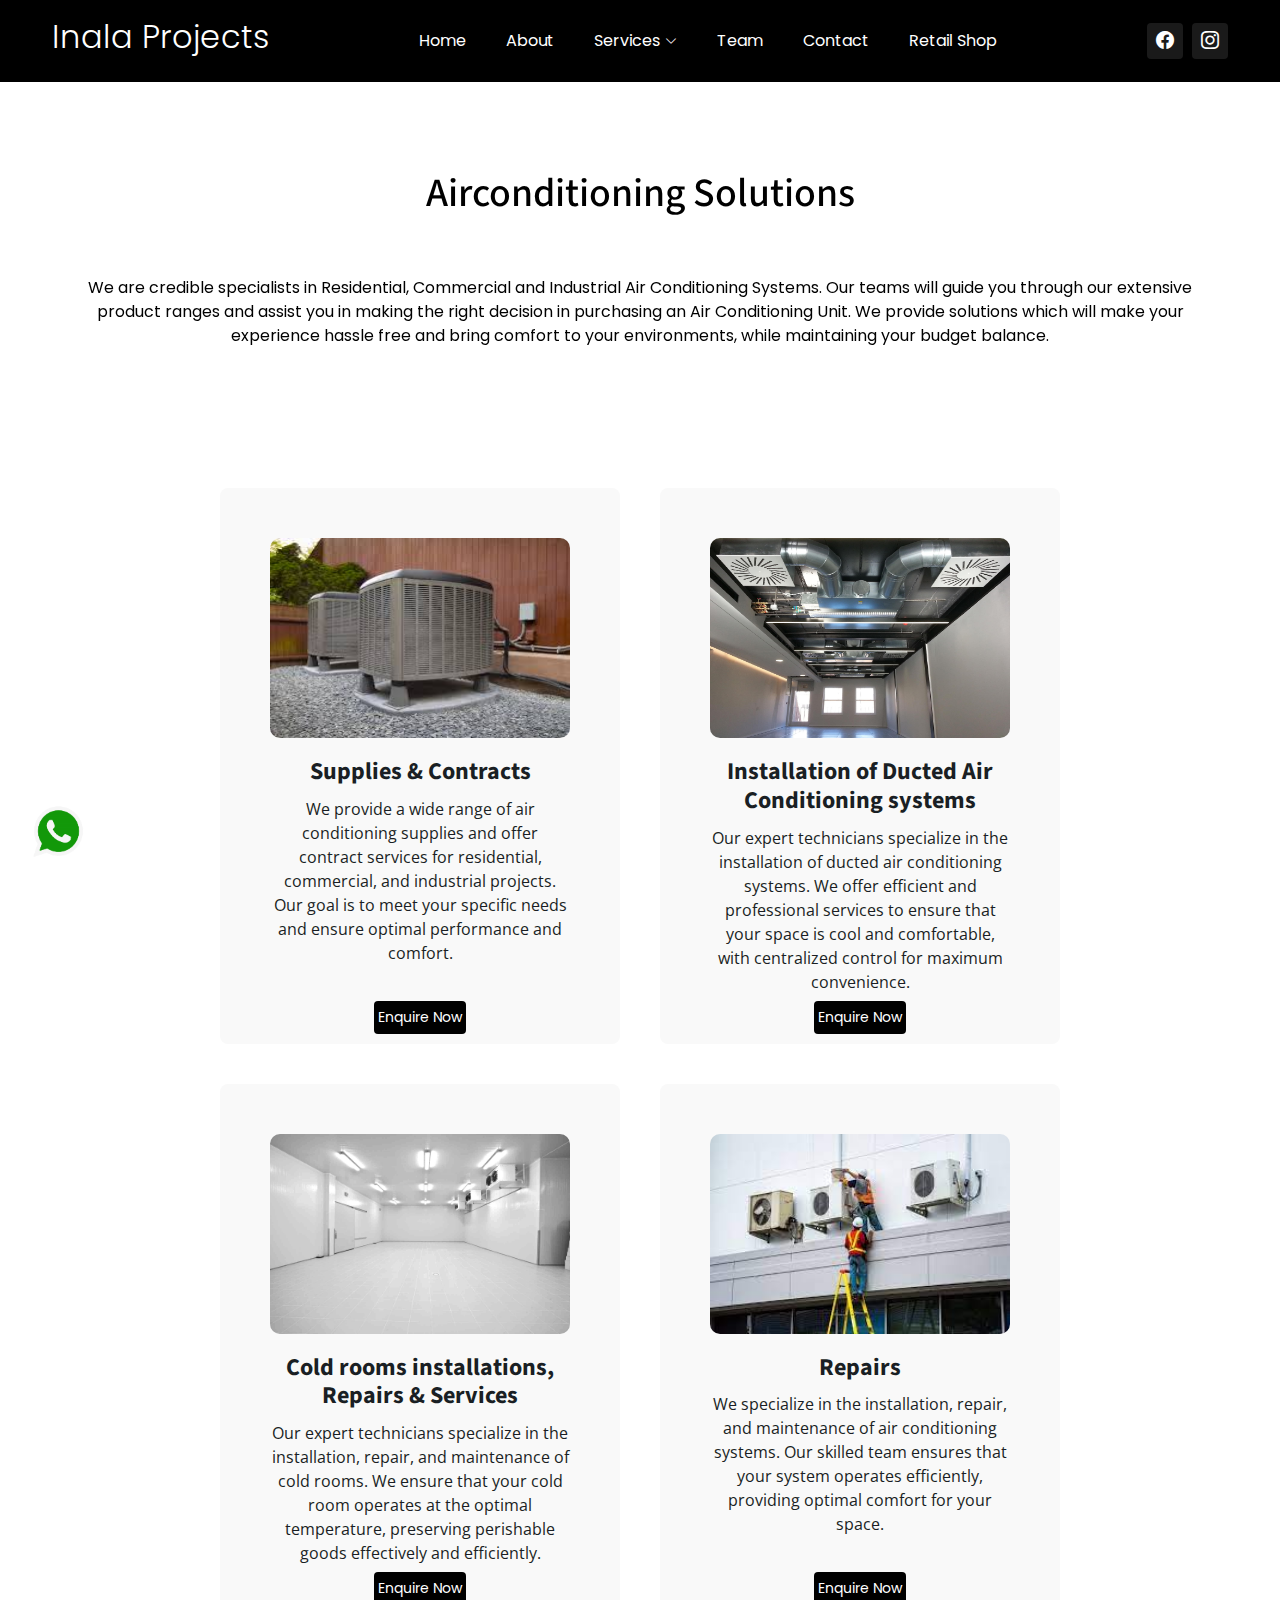
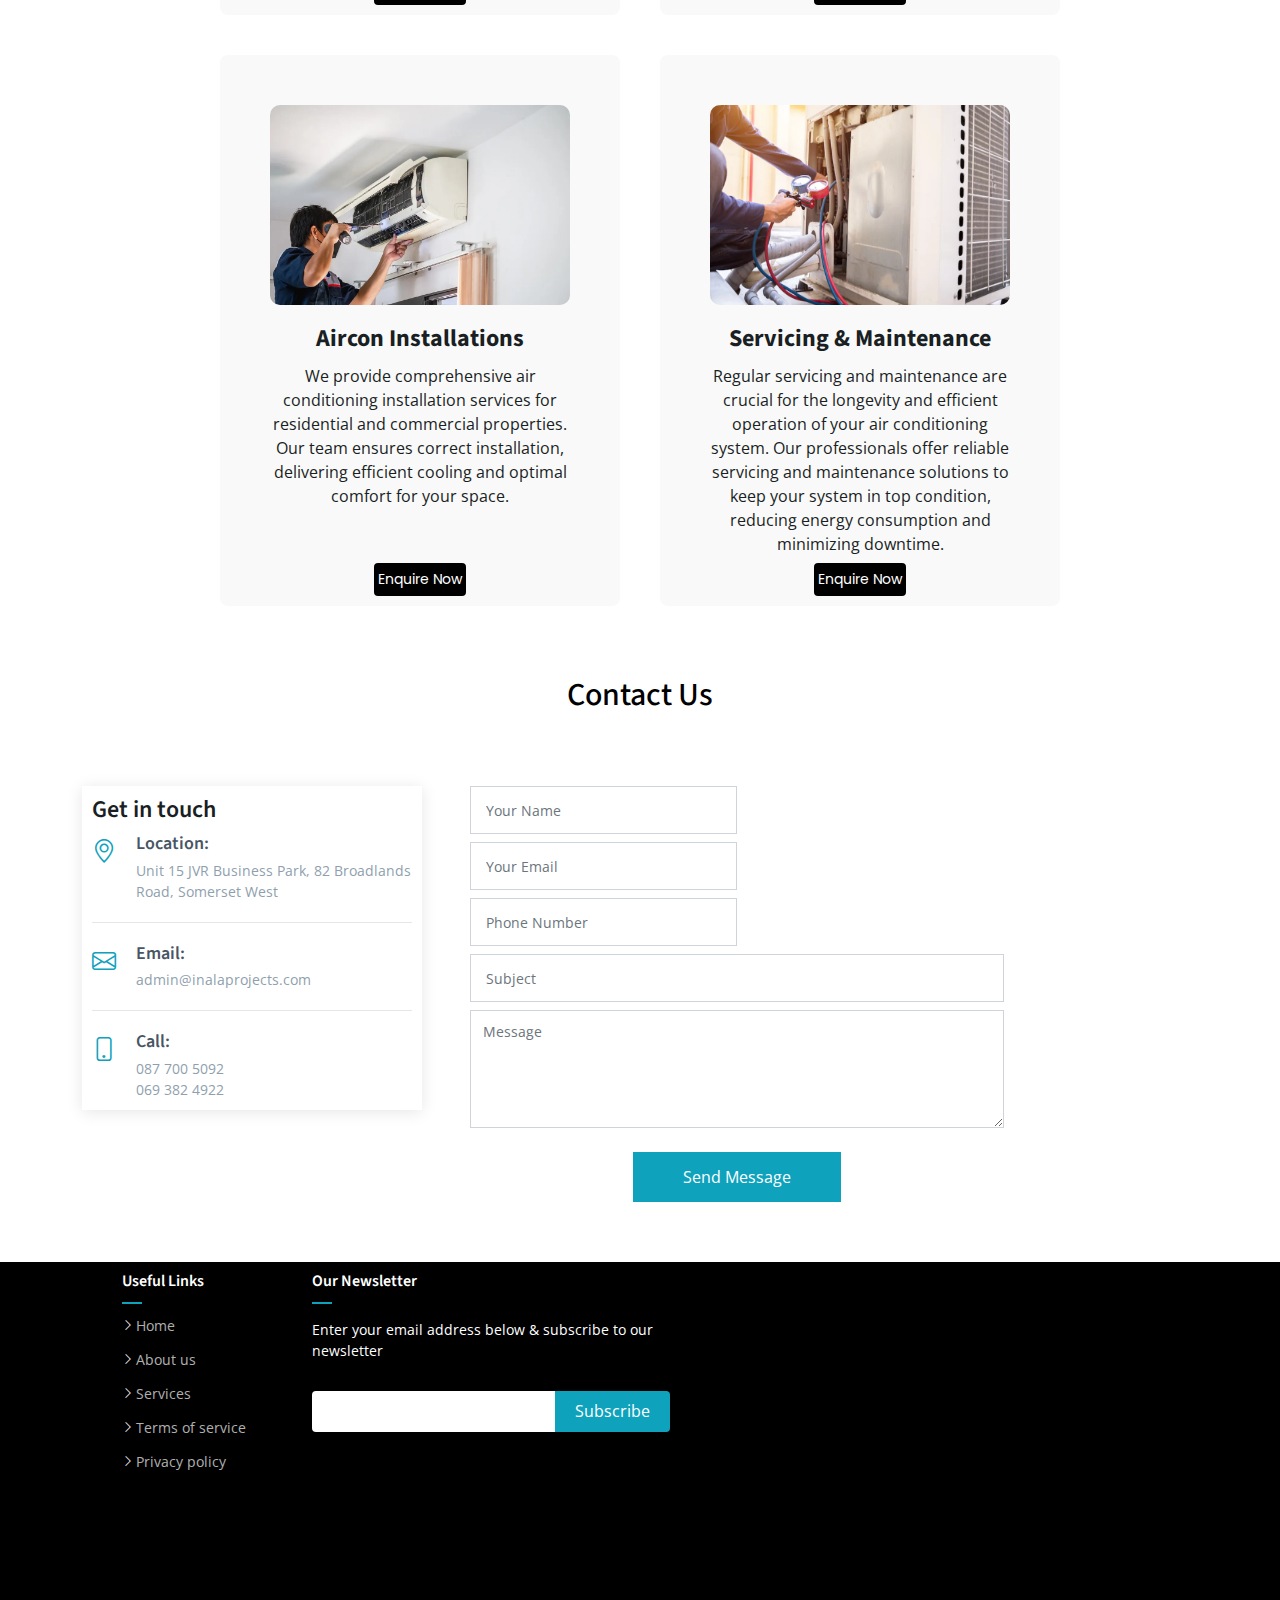
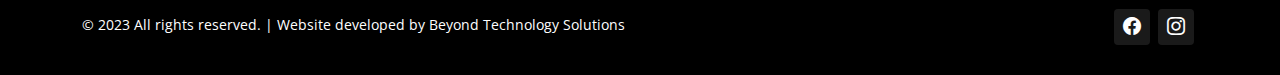
==== aircon.html @ 89ecbe9a "initial commit" ====
<!DOCTYPE html>
<html lang="en">

<head>
  <!-- Google tag (gtag.js) -->
<script async src="https://www.googletagmanager.com/gtag/js?id=G-N2QHZ98KJ5"></script>
<script>
  window.dataLayer = window.dataLayer || [];
  function gtag(){dataLayer.push(arguments);}
  gtag('js', new Date());

  gtag('config', 'G-N2QHZ98KJ5');
</script>
  <meta charset="utf-8">
  <meta content="width=device-width, initial-scale=1.0" name="viewport">

  <title>Inala</title>
  <meta content="" name="description">
  <meta content="" name="keywords">
  <!-- Google tag (gtag.js) -->
<script async src="https://www.googletagmanager.com/gtag/js?id=AW-612122214"></script>
<script>
  window.dataLayer = window.dataLayer || [];
  function gtag(){dataLayer.push(arguments);}
  gtag('js', new Date());

  gtag('config', 'AW-612122214');
</script>

  <!-- Favicons -->
 <!-- <link href="assets/img/favicon.png" rel="icon">
  <link href="assets/img/apple-touch-icon.png" rel="apple-touch-icon">-->

  <!-- Google Fonts -->
  <link rel="preconnect" href="https://fonts.googleapis.com">
  <link rel="preconnect" href="https://fonts.gstatic.com" crossorigin>
  <link href="https://fonts.googleapis.com/css2?family=Open+Sans:ital,wght@0,300;0,400;0,500;0,600;0,700;1,300;1,400;1,500;1,600;1,700&family=Poppins:ital,wght@0,300;0,400;0,500;0,600;0,700;1,300;1,400;1,500;1,600;1,700&family=Source+Sans+Pro:ital,wght@0,300;0,400;0,600;0,700;1,300;1,400;1,600;1,700&display=swap" rel="stylesheet">

  <!-- Vendor CSS Files -->
  <link href="assets/vendor/bootstrap/css/bootstrap.min.css" rel="stylesheet">
  <link href="assets/vendor/bootstrap-icons/bootstrap-icons.css" rel="stylesheet">
  <link href="assets/vendor/aos/aos.css" rel="stylesheet">
  <link href="assets/vendor/glightbox/css/glightbox.min.css" rel="stylesheet">
  <link href="assets/vendor/swiper/swiper-bundle.min.css" rel="stylesheet">

  <!-- Variables CSS Files. Uncomment your preferred color scheme -->
  <link href="assets/css/variables.css" rel="stylesheet">
  <!-- <link href="assets/css/variables-blue.css" rel="stylesheet"> -->
  <!-- <link href="assets/css/variables-green.css" rel="stylesheet"> -->
  <!-- <link href="assets/css/variables-orange.css" rel="stylesheet"> -->
  <!-- <link href="assets/css/variables-purple.css" rel="stylesheet"> -->
  <!-- <link href="assets/css/variables-red.css" rel="stylesheet"> -->
  <!-- <link href="assets/css/variables-pink.css" rel="stylesheet"> -->

  <!-- Template Main CSS File -->
  <link href="assets/css/main.css" rel="stylesheet">

  <!-- =======================================================
  * Template Name: HeroBiz - v2.1.0
  * Template URL: https://bootstrapmade.com/herobiz-bootstrap-business-template/
  * Author: BootstrapMade.com
  * License: https://bootstrapmade.com/license/
  ======================================================== -->
</head>

<body>

  <!-- ======= Header ======= -->
  <header id="header" class="header fixed-top" data-scrollto-offset="0">
    <div class="container-fluid d-flex align-items-center justify-content-between">

      <a href="index.html" class="logo d-flex align-items-center scrollto me-auto me-lg-0">
        <!-- Uncomment the line below if you also wish to use an image logo -->
        <!-- <img src="assets/img/logo.png" alt=""> -->
        <h1>Inala Projects</h1>
      </a>

      <nav id="navbar" class="navbar">
        <ul>

          <li class=><a href="index.html"><span>Home</span> </i></a>
           <!-- <ul>
              <li><a href="index.html">Home 1 - index.html</a></li>
              <li><a href="index-2.html">Home 2 - index-2.html</a></li>
              <li><a href="index-3.html" class="active">Home 3 - index-3.html</a></li>
              <li><a href="index-4.html">Home 4 - index-4.html</a></li>
            </ul>-->
          </li>

          <li><a class="nav-link scrollto" href="index.html#about">About</a></li>
          <li class="dropdown"><a href="#"><span>Services</span> <i class="bi bi-chevron-down dropdown-indicator"></i></a>
            <ul>
              
              <li><a href="automated-solution.html">Automated Solutions</a></li>
              <li><a href="aircondition.html">Air-condition Solutions</a></li>
              <li><a href="buliding-renovations.html" >Building & Renovations Solutions</a></li>
              <li><a href="electrical.html">Electrical Solutions</a></li>
              <li><a href="interiorsolutions.html">Interior Solutions </a></li>
              <li><a href="plumbing.html">Plumbing Solutions</a></li>
              <li><a href="property-mantainance.html">Property Maintenance Solutions </a></li>
              <li><a href="PropertyProjectManagementSolutions.html"> Property & Project Management Solutions </a></li>
              <li><a href="solar.html">Solar & Inverter Solutions </a></li>
              <li><a href="roof-trusses-solutions.html">Roof Trusses Solutions </a></li>
             <!-- 
             <!-- <li><a href="plumbing.html">Plumbing Solutions</a></li>
              <li><a href="aircondition.html">Air-condition Solutions</a></li>
              <li><a href="automated-solution.html">Automated Solutions</a></li>
              <li><a href="electrical.html">Electrical Solutions</a></li>
              <li><a href="solar.html">Solar and Inverter Solutions </a></li>-->
            </ul>
          </li>

          <li><a class="nav-link scrollto" href="index.html#team">Team</a></li>
          <li><a class="nav-link scrollto" href="index.html#contact">Contact</a></li>
          <li><a class="nav-link scrollto" href="https://www.inalaprojects.com/shop/" target="_blank">Retail Shop</a></li>

        <i class="bi bi-list mobile-nav-toggle d-none"></i>
      </nav><!-- .navbar -->

      <div class="social-links order-first order-lg-last mb-3 mb-lg-0">
      <!-- <a href="#" class="twitter"><i class="bi bi-twitter"></i></a>--> 
      <a href="https://www.facebook.com/Inala.Projects.SA" target="_blank" class="facebook"><i class="bi bi-facebook"></i></a>
      <a href="https://www.instagram.com/inala_projects/" target="_blank" class="instagram"><i class="bi bi-instagram"></i></a>
      <!--  <a href="#" class="linkedin"><i class="bi bi-linkedin"></i></a>-->
      </div>

  </header><!-- End Header -->
  <section id="hero-fullscreen" class="hero-fullscreenn d-flex align-items-center ">
    <div class="container d-flex flex-column align-items-center position-relative" data-aos="zoom-out">
      

      <div>
        <h1 >Airconditioning Solutions</h1>
       </div>
      <p >We are credible specialists in Residential, Commercial and Industrial Air Conditioning Systems. Our teams will guide you through our extensive product ranges and assist you in making the right decision in purchasing an Air Conditioning Unit. We provide solutions which will make your experience hassle free and bring comfort to your environments, while maintaining your budget balance.</p>
    </div>
  </section>

  

 

    <!-- ======= Services Section ======= -->


  
    <section id="services" style="margin-top: -60px;">
    
      <div class="services-container">
        <div class="box">
          <div class="service" id="project">
            <img src="assets/img/aircon/aircone installation.jpg" alt="Service 1">
            <h3>Supplies & Contracts</h3>
            <p>We provide a wide range of air conditioning supplies and offer contract services for residential, commercial, and industrial projects. Our goal is to meet your specific needs and ensure optimal performance and comfort.</p>
          </div>
          <a class="btn-enquire scrollto" href="#contact" onclick="populateSubject('Supplies & Contracts')">Enquire Now</a>    
        </div>
        <div class="box">
          <div class="service" id="furniture">
            <img src="assets/img/aircon/ducted air condition.jpg" alt="Service 3">
            <h3>Installation of Ducted Air Conditioning systems </h3>
            <p>Our expert technicians specialize in the installation of ducted air conditioning systems. We offer efficient and professional services to ensure that your space is cool and comfortable, with centralized control for maximum convenience.</p>
          </div>
          <a class="btn-enquire scrollto" href="#contact" onclick="populateSubject('Installation of Ducted Air Conditioning systems')">Enquire Now</a>    
        </div>
        <div class="box">
          <div class="service" id="carpentry">
            <img src="assets/img/aircon/coldroom installation.jpg" alt="Service 2">
            <h3>Cold rooms installations, Repairs & Services</h3>
            <p>Our expert technicians specialize in the installation, repair, and maintenance of cold rooms. We ensure that your cold room operates at the optimal temperature, preserving perishable goods effectively and efficiently.</p>
          </div>
          <a class="btn-enquire scrollto" href="#contact" onclick="populateSubject('Cold rooms installations, Repairs & Services')">Enquire Now</a>    
        </div>
        <div class="box">
          <div class="service" id="residential">
            <img src="assets/img/aircon/aircon repairs.jpg" alt="Service 6">
            <h3>Repairs</h3>
            <p>We specialize in the installation, repair, and maintenance of air conditioning systems. Our skilled team ensures that your system operates efficiently, providing optimal comfort for your space.</p>
          </div>
          <a class="btn-enquire scrollto" href="#contact" onclick="populateSubject('Repairs')">Enquire Now</a>    
        </div>
        <div class="box">
          <div class="service" id="student">
            <img src="assets/img/aircon/aircon installations.jpg" alt="Service 6">
            <h3>Aircon Installations</h3>
            <p>We provide comprehensive air conditioning installation services for residential and commercial properties. Our team ensures correct installation, delivering efficient cooling and optimal comfort for your space.</p>
          </div>
          <a class="btn-enquire scrollto" href="#contact" onclick="populateSubject('Aircon Installations')">Enquire Now</a>    
        </div>
        <div class="box">
          <div class="service" id="custom">
            <img src="assets/img/aircon/aircon mentainance.webp" alt="Service 5">
            <h3>Servicing & Maintenance</h3>
            <p>Regular servicing and maintenance are crucial for the longevity and efficient operation of your air conditioning system. Our professionals offer reliable servicing and maintenance solutions to keep your system in top
               condition, reducing energy consumption and minimizing downtime.</p>
              
                </div>
                <a class="btn-enquire scrollto" href="#contact" onclick="populateSubject('Servicing & Maintenance')">Enquire Now</a>    
              </div>
       
      
      
        
      </div>
     
    </section>
    
    <script>
      function populateSubject(serviceName) {
       // Get the Subject input field
       var subjectInput = document.getElementById("subject");
       // Set the value to the service name
       subjectInput.value = "Enquiry for " + serviceName;
     }
    
    </script>
  
    
    <style>
      #services {
        padding: 50px 0;
        text-align: center;
      }
      .services-container {
        display: flex;
        flex-wrap: wrap;
        justify-content: center;
      }
      .service {
        width: 300px;
        margin: 30px;
        position: relative;
      }
      .service img {
        width: 100%;
        height: 200px  ;
        border-radius: 10px;
        transition: transform 0.5s;
      }
      .service h3 {
        margin-top: 20px;
        font-size: 24px;
        font-weight: bold;
        transition: color 0.5s;
      }
      .service p {
        margin-top: 10px;
        font-size: 16px;
        transition: color 0.5s;
      }
      .service:hover img {
        transform: scale(1.1);
      }
      .service:hover h3 {
        color: var(--color-primary)
      }
      .service:hover p {
        color: #666;
      }
      .box{
    padding: 20px;
    background: #f9f9f9;
    border-radius: 8px;
    position: relative;
    overflow: hidden;
    margin: 20px;
   
    }
  
    @media only screen and (max-width: 768px) {
      .services-container {
        padding: 30px 0;
      }
      .service {
        width: 100%;
        max-width: 400px;
        margin: 20px 0;
      }
      .service img {
        height: auto;
      }
      .service h3 {
        font-size: 20px;
        margin-top: 15px;
      }
      .service p {
        font-size: 14px;
        margin-top: 10px;
      }
    }
    </style>
  
 

 
     <!-- ======= Contact Section ======= -->
     <section id="contact" class="contact"  style="padding-top: 0 !important; margin-top: 0;">
      <h2 style="color: black; text-align: center;">Contact Us</h2>
      <div class="container">
       

        <div class="section-header" >
         
          <p>Contact us for further queries or an obligation-free quote</p>
        </div>

      </div>

      <div class="container">

        <div class="row gy-5 gx-lg-5">

          <div class="col-lg-4">

            <div class="info">
              <h3>Get in touch</h3>
              

              <div class="info-item d-flex">
                <i class="bi bi-geo-alt flex-shrink-0"></i>
                <div>
                  <h4>Location:</h4>
                  <p>Unit 15 JVR Business Park, 82 Broadlands Road, Somerset West</p>
                </div>
              </div><!-- End Info Item -->

              <div class="info-item d-flex">
                <i class="bi bi-envelope flex-shrink-0"></i>
                <div>
                  <h4>Email:</h4>
                  <p>admin@inalaprojects.com</p>
                </div>
              </div><!-- End Info Item -->

              <div class="info-item d-flex">
                <i class="bi bi-phone flex-shrink-0"></i>
                <div>
                  <h4>Call:</h4>
                  <p style="white-space: nowrap;">   087 700 5092 </p>
                  <p style="white-space: nowrap;">   069 382 4922</p>
                </div>
              </div><!-- End Info Item -->

            </div>

          </div> 

          <div class="col-lg-6">
            <form action="forms/contact.php" method="post" role="form" class="php-email-form">
              <div class="form-row">
                <div class="col-md-6 form-group">
                  <input type="text" name="name" class="form-control" id="name" placeholder="Your Name" data-rule="minlen:4" data-msg="Please enter at least 4 chars" />
                  <div class="validate"></div>
                </div>
                <div class="col-md-6 form-group">
                  <input type="email" class="form-control" name="email" id="email" placeholder="Your Email" data-rule="email" data-msg="Please enter a valid email" />
                  <div class="validate"></div>
                </div>
                <div class="col-md-6 form-group">
                  <input type="phone" class="form-control" name="phone" id="contact" placeholder="Phone Number"data-rule="minlen:10" data-msg="Please enter a valid phone number" />
                  <div class="validate"></div>
                </div>
              </div>
              <div class="form-group">
                <input type="text" class="form-control" name="subject" id="subject" placeholder="Subject" data-rule="minlen:4" data-msg="Please enter at least 8 chars of subject" />
                <div class="validate"></div>
              </div>
              <div class="form-group">
                <textarea class="form-control" name="message" rows="5" data-rule="required" data-msg="Please write something for us" placeholder="Message"></textarea>
                <div class="validate"></div>
              </div>
              <div class="mb-3">
                <div class="loading">Loading</div>
                <div class="error-message"></div>
                <div class="sent-message">Your message has been sent. Thank you!</div>
              </div>
              <div class="text-center"><button type="submit">Send Message</button></div>
            </form>
          </div>
          

        </div>
        </div>

      </div>
      <script>
        // Check if the success message exists in the URL query parameters
        const urlParams = new URLSearchParams(window.location.search);
        if (urlParams.get('success')) {
          // Display a success message
          alert('Thank you for you enquiry, Our team will be in contact soon!"');
        }
      </script>

    </section><!-- End Contact Section -->

  </main><!-- End #main -->

  <!-- ======= Footer ======= -->
  <footer id="footer" class="footer">

    <div class="footer-content">
      <div class="container">
        <div class="row" style="">

          <div class="col-lg-2 col-md-6 footer-links">
            <h4>Useful Links</h4>
            <ul>
              <li><i class="bi bi-chevron-right"></i> <a href="#">Home</a></li>
              <li><i class="bi bi-chevron-right"></i> <a href="#about">About us</a></li>
              <li><i class="bi bi-chevron-right"></i> <a href="#services">Services</a></li>
              <li><i class="bi bi-chevron-right"></i> <a href="#">Terms of service</a></li>
              <li><i class="bi bi-chevron-right"></i> <a href="#">Privacy policy</a></li>
            </ul>
          </div>

        

          <div class="col-lg-4 col-md-6 footer-newsletter">
            <h4>Our Newsletter</h4>
            <p>Enter your email address below & subscribe to our newsletter</p>
            <form action="" method="post">
              <input type="email" name="email"><input type="submit" value="Subscribe">
            </form>

          </div>
        
         <!-- <div class="col-lg-6 col-md-6" style="text-align: center;" class="footer-logo">
           <h4>Interior Solutions, a division of Inala Projects </h4>

            
          <a href="https://interiorsolutions.online/"><img src="assets/img/IS Logo JPG.jpg" style="width: 150px;
              height: 150p; margin-right: 50px;"></a>

          </div>-->
      
          
        
        </div>

        
      </div>
    
      
    
    </div>
    </div>

    <div class="footer-legal text-center">
      <div class="container d-flex flex-column flex-lg-row justify-content-center justify-content-lg-between align-items-center">

        <div class="d-flex flex-column align-items-center align-items-lg-start">
          <div class="copyright">
            &copy; 2023  All rights reserved. | Website developed by <a href="https://bts.co.za//">Beyond Technology Solutions</a>
          </div>
          <div class="credits">
           
          
          </div>
        </div>

        <div class="social-links order-first order-lg-last mb-3 mb-lg-0">
       
          <a href="https://www.facebook.com/Inala.Projects.SA" target="_blank" class="facebook"><i class="bi bi-facebook"></i></a>
          <a href="https://www.instagram.com/inala_projects/" target="_blank" class="instagram"><i class="bi bi-instagram"></i></a>
        </div>

      </div>
    </div>

  </footer><!-- End Footer -->

  <!--<a href="#" class="scroll-top d-flex align-items-center justify-content-center"><i class="bi bi-arrow-up-short"></i></a>-->
  <div class="whatsapp-icon">
    <a href="https://wa.me/+27693824922" target="_blank">
      <img src="assets/img/get-logo-whatsapp-png-pictures-1.png" alt="WhatsApp Icon">
    </a>
  </div> 
  <div id="preloader"></div>

  <!-- Vendor JS Files -->
  <script src="assets/vendor/bootstrap/js/bootstrap.bundle.min.js"></script>
  <script src="assets/vendor/aos/aos.js"></script>
  <script src="assets/vendor/glightbox/js/glightbox.min.js"></script>
  <script src="assets/vendor/isotope-layout/isotope.pkgd.min.js"></script>
  <script src="assets/vendor/swiper/swiper-bundle.min.js"></script>
  <script src="assets/vendor/php-email-form/validate.js"></script>

  <!-- Template Main JS File -->
  <script src="assets/js/main.js"></script>

</body>

</html>
---- assets/css/variables.css ----
/**
* Template Name: HeroBiz
* File: variables.css
* Description: Easily customize colors, typography, and other repetitive properties used in the template main stylesheet file main.css
* 
* Template URL: https://bootstrapmade.com/herobiz-bootstrap-business-template/
* Author: BootstrapMade.com
* License: https://bootstrapmade.com/license/
* 
* Contents:
* 1. HeroBiz template variables 
* 2. Override default Bootstrap variables
* 3. Set color and background class names
*
* Learn more about CSS variables at https://developer.mozilla.org/en-US/docs/Web/CSS/Using_CSS_custom_properties
*/

/*--------------------------------------------------------------
# 1. HeroBiz template variables 
--------------------------------------------------------------*/
:root {

  /* Fonts */
  --font-default: 'Open Sans', system-ui, -apple-system, "Segoe UI", Roboto, "Helvetica Neue", Arial, "Noto Sans", "Liberation Sans", sans-serif, "Apple Color Emoji", "Segoe UI Emoji", "Segoe UI Symbol", "Noto Color Emoji";
  --font-primary: 'Source Sans Pro', sans-serif;
  --font-secondary: 'Poppins', sans-serif;

  /* Colors */
  /* The *-rgb color names are simply the RGB converted value of the corresponding color for use in the rgba() function */

  /* Default text color */
  --color-default: #1a1f24;
  --color-default-rgb: 26, 31, 36;

  /* Defult links color */
  --color-links: #0ea2bd;
  --color-links-hover: #1ec3e0;

  /* Primay colors */
  --color-primary: #0ea2bd;
  --color-primary-light: #1ec3e0;
  --color-primary-dark: #0189a1;

  --color-primary-rgb: 14, 162, 189;
  --color-primary-light-rgb: 30, 195, 224;
  --color-primary-dark-rgb: 1, 137, 161;

  /* Secondary colors */
  --color-secondary: #485664;
  --color-secondary-light: #8f9fae;
  --color-secondary-dark: #3a4753;

  --color-secondary-rgb: 72, 86, 100;
  --color-secondary-light-rgb: 143, 159, 174;
  --color-secondary-dark-rgb: 58, 71, 83;

  /* General colors */
  --color-blue: #0d6efd;
  --color-blue-rgb: 13, 110, 253;

  --color-indigo: #6610f2;
  --color-indigo-rgb: 102, 16, 242;

  --color-purple: #6f42c1;
  --color-purple-rgb: 111, 66, 193;

  --color-pink: #f3268c;
  --color-pink-rgb: 243, 38, 140;

  --color-red: #df1529;
  --color-red-rgb: 223, 21, 4;

  --color-orange: #fd7e14;
  --color-orange-rgb: 253, 126, 20;

  --color-yellow: #ffc107;
  --color-yellow-rgb: 255, 193, 7;

  --color-green: #059652;
  --color-green-rgb: 5, 150, 82;

  --color-teal: #20c997;
  --color-teal-rgb: 32, 201, 151;

  --color-cyan: #0dcaf0;
  --color-cyan-rgb: 13, 202, 240;

  --color-white: #ffffff;
  --color-white-rgb: 255, 255, 255;

  --color-gray: #6c757d;
  --color-gray-rgb: 108, 117, 125;

  --color-black: #000000;
  --color-black-rgb: 0, 0, 0;
  
}

/*--------------------------------------------------------------
# 2. Override default Bootstrap variables
--------------------------------------------------------------*/
:root {

  --bs-blue: var(--color-blue);
  --bs-indigo: var(--color-indigo);
  --bs-purple: var(--color-purple);
  --bs-pink: var(--color-pink);
  --bs-red: var(--color-red);
  --bs-orange: var(--color-orange);
  --bs-yellow: var(--color-yellow);
  --bs-green: var(--color-green);
  --bs-teal: var(--color-teal);
  --bs-cyan: var(--color-cyan);
  --bs-white: var(--color-white);
  --bs-gray: var(--color-gray);
  --bs-gray-dark: #343a40;
  --bs-gray-100: #f8f9fa;
  --bs-gray-200: #e9ecef;
  --bs-gray-300: #dee2e6;
  --bs-gray-400: #ced4da;
  --bs-gray-500: #adb5bd;
  --bs-gray-600: #6c757d;
  --bs-gray-700: #495057;
  --bs-gray-800: #343a40;
  --bs-gray-900: #212529;
  --bs-primary: var(--color-blue);
  --bs-secondary: var(--color-blue);
  --bs-success: #198754;
  --bs-info: #0dcaf0;
  --bs-warning: #ffc107;
  --bs-danger: #dc3545;
  --bs-light: #f8f9fa;
  --bs-dark: #212529;
  --bs-primary-rgb: var(--color-primary-rgb);
  --bs-secondary-rgb: var(--color-secondary-rgb);
  --bs-success-rgb: 25, 135, 84;
  --bs-info-rgb: 13, 202, 240;
  --bs-warning-rgb: 255, 193, 7;
  --bs-danger-rgb: 220, 53, 69;
  --bs-light-rgb: 248, 249, 250;
  --bs-dark-rgb: 33, 37, 41;
  --bs-white-rgb: var(--color-white-rgb);
  --bs-black-rgb: var(--color-black-rgb);
  --bs-body-color-rgb: var(--color-default-rgb);
  --bs-body-bg-rgb: 255, 255, 255;
  --bs-font-sans-serif: var(--font-default);
  --bs-font-monospace: SFMono-Regular, Menlo, Monaco, Consolas, "Liberation Mono", "Courier New", monospace;
  --bs-gradient: linear-gradient(180deg, rgba(255, 255, 255, 0.15), rgba(255, 255, 255, 0));
  --bs-body-font-family: var(--font-default);
  --bs-body-font-size: 1rem;
  --bs-body-font-weight: 400;
  --bs-body-line-height: 1.5;
  --bs-body-color: var(--color-default);
  --bs-body-bg: #fff;

}

/*--------------------------------------------------------------
# 3. Set color and background class names
--------------------------------------------------------------*/
/* Fonts */
.font-default { font-family: var(--font-default) !important; }
.font-primary { font-family: var(--font-primary) !important;}
.font-secondary { font-family: var(--font-secondary) !important; }

/* Text Colors */
.color-default { color: var(--color-default) !important; }
.color-links { color: var(--color-links) !important; }
.color-links:hover { color: var(--color-links-hover) !important; }
.color-primary { color: var(--color-primary) !important; }
.color-primary-light { color: var(--color-primary-light) !important; }
.color-primary-dark { color: var(--color-primary-dark) !important; }
.color-secondary { color: var(--color-secondary) !important; }
.color-secondary-light { color: var(--color-secondary-light) !important; }
.color-secondary-dark { color: var(--color-secondary-dark) !important; }
.color-blue { color: var(--color-blue) !important; }
.color-indigo { color: var(--color-indigo) !important; }
.color-purple { color: var(--color-purple) !important; }
.color-pink { color: var(--color-pink) !important; }
.color-red { color: var(--color-red) !important; }
.color-orange { color: var(--color-orange) !important; }
.color-yellow { color: var(--color-yellow) !important; }
.color-green { color: var(--color-green) !important; }
.color-teal { color: var(--color-teal) !important; }
.color-cyan { color: var(--color-cyan) !important; }
.color-white { color: var(--color-white) !important; }
.color-gray { color: var(--color-gray) !important; }
.color-black { color: var(--color-black) !important; }

/* Background Colors */
.bg-default { background-color: var(--color-default) !important; }
.bg-primary { background-color: var(--color-primary) !important; }
.bg-primary-light { background-color: var(--color-primary-light) !important; }
.bg-primary-dark { background-color: var(--color-primary-dark) !important; }
.bg-secondary { background-color: var(--color-secondary) !important; }
.bg-secondary-light { background-color: var(--color-secondary-light) !important; }
.bg-secondary-dark { background-color: var(--color-secondary-dark) !important; }
.bg-blue { background-color: var(--color-blue) !important; }
.bg-indigo { background-color: var(--color-indigo) !important; }
.bg-purple { background-color: var(--color-purple) !important; }
.bg-pink { background-color: var(--color-pink) !important; }
.bg-red { background-color: var(--color-red) !important; }
.bg-orange { background-color: var(--color-orange) !important; }
.bg-yellow { background-color: var(--color-yellow) !important; }
.bg-green { background-color: var(--color-green) !important; }
.bg-teal { background-color: var(--color-teal) !important; }
.bg-cyan { background-color: var(--color-cyan) !important; }
.bg-white { background-color: var(--color-white) !important; }
.bg-gray { background-color: var(--color-gray) !important; }
.bg-black { background-color: var(--color-black) !important; }
---- assets/css/variables-blue.css ----
/**
* Template Name: HeroBiz
* File: variables-blue.css
* Description: Easily customize colors, typography, and other repetitive properties used in the template main stylesheet file main.css
* 
* Template URL: https://bootstrapmade.com/herobiz-bootstrap-business-template/
* Author: BootstrapMade.com
* License: https://bootstrapmade.com/license/
* 
* Contents:
* 1. HeroBiz template variables 
* 2. Override default Bootstrap variables
* 3. Set color and background class names
*
* Learn more about CSS variables at https://developer.mozilla.org/en-US/docs/Web/CSS/Using_CSS_custom_properties
*/

/*--------------------------------------------------------------
# 1. HeroBiz template variables 
--------------------------------------------------------------*/
:root {

  /* Fonts */
  --font-default: 'Open Sans', system-ui, -apple-system, "Segoe UI", Roboto, "Helvetica Neue", Arial, "Noto Sans", "Liberation Sans", sans-serif, "Apple Color Emoji", "Segoe UI Emoji", "Segoe UI Symbol", "Noto Color Emoji";
  --font-primary: 'Source Sans Pro', sans-serif;
  --font-secondary: 'Poppins', sans-serif;

  /* Colors */
  /* The *-rgb color names are simply the RGB converted value of the corresponding color for use in the rgba() function */

  /* Default text color */
  --color-default: #1a1f24;
  --color-default-rgb: 26, 31, 36;

  /* Defult links color */
  --color-links: #3279fc;
  --color-links-hover: #4797ff;

  /* Primay colors */
  --color-primary: #3279fc;
  --color-primary-light: #4797ff;
  --color-primary-dark: #1c61e2;

  --color-primary-rgb: 50, 121, 252;
  --color-primary-light-rgb: 71, 151, 255;
  --color-primary-dark-rgb: 28, 97, 226;

  /* Secondary colors */
  --color-secondary: #5670a0;
  --color-secondary-light: #6e87b6;
  --color-secondary-dark: #3b5380;

  --color-secondary-rgb: 86, 112, 160;
  --color-secondary-light-rgb: 110, 135, 182;
  --color-secondary-dark-rgb: 59, 83, 128;

  /* General colors */
  --color-blue: #0d6efd;
  --color-blue-rgb: 13, 110, 253;

  --color-indigo: #6610f2;
  --color-indigo-rgb: 102, 16, 242;

  --color-purple: #6f42c1;
  --color-purple-rgb: 111, 66, 193;

  --color-pink: #f3268c;
  --color-pink-rgb: 243, 38, 140;

  --color-red: #df1529;
  --color-red-rgb: 223, 21, 4;

  --color-orange: #fd7e14;
  --color-orange-rgb: 253, 126, 20;

  --color-yellow: #ffc107;
  --color-yellow-rgb: 255, 193, 7;

  --color-green: #059652;
  --color-green-rgb: 5, 150, 82;

  --color-teal: #20c997;
  --color-teal-rgb: 32, 201, 151;

  --color-cyan: #0dcaf0;
  --color-cyan-rgb: 13, 202, 240;

  --color-white: #ffffff;
  --color-white-rgb: 255, 255, 255;

  --color-gray: #6c757d;
  --color-gray-rgb: 108, 117, 125;

  --color-black: #000000;
  --color-black-rgb: 0, 0, 0;
  
}

/*--------------------------------------------------------------
# 2. Override default Bootstrap variables
--------------------------------------------------------------*/
:root {

  --bs-blue: var(--color-blue);
  --bs-indigo: var(--color-indigo);
  --bs-purple: var(--color-purple);
  --bs-pink: var(--color-pink);
  --bs-red: var(--color-red);
  --bs-orange: var(--color-orange);
  --bs-yellow: var(--color-yellow);
  --bs-green: var(--color-green);
  --bs-teal: var(--color-teal);
  --bs-cyan: var(--color-cyan);
  --bs-white: var(--color-white);
  --bs-gray: var(--color-gray);
  --bs-gray-dark: #343a40;
  --bs-gray-100: #f8f9fa;
  --bs-gray-200: #e9ecef;
  --bs-gray-300: #dee2e6;
  --bs-gray-400: #ced4da;
  --bs-gray-500: #adb5bd;
  --bs-gray-600: #6c757d;
  --bs-gray-700: #495057;
  --bs-gray-800: #343a40;
  --bs-gray-900: #212529;
  --bs-primary: var(--color-blue);
  --bs-secondary: var(--color-blue);
  --bs-success: #198754;
  --bs-info: #0dcaf0;
  --bs-warning: #ffc107;
  --bs-danger: #dc3545;
  --bs-light: #f8f9fa;
  --bs-dark: #212529;
  --bs-primary-rgb: var(--color-primary-rgb);
  --bs-secondary-rgb: var(--color-secondary-rgb);
  --bs-success-rgb: 25, 135, 84;
  --bs-info-rgb: 13, 202, 240;
  --bs-warning-rgb: 255, 193, 7;
  --bs-danger-rgb: 220, 53, 69;
  --bs-light-rgb: 248, 249, 250;
  --bs-dark-rgb: 33, 37, 41;
  --bs-white-rgb: var(--color-white-rgb);
  --bs-black-rgb: var(--color-black-rgb);
  --bs-body-color-rgb: var(--color-default-rgb);
  --bs-body-bg-rgb: 255, 255, 255;
  --bs-font-sans-serif: var(--font-default);
  --bs-font-monospace: SFMono-Regular, Menlo, Monaco, Consolas, "Liberation Mono", "Courier New", monospace;
  --bs-gradient: linear-gradient(180deg, rgba(255, 255, 255, 0.15), rgba(255, 255, 255, 0));
  --bs-body-font-family: var(--font-default);
  --bs-body-font-size: 1rem;
  --bs-body-font-weight: 400;
  --bs-body-line-height: 1.5;
  --bs-body-color: var(--color-default);
  --bs-body-bg: #fff;

}

/*--------------------------------------------------------------
# 3. Set color and background class names
--------------------------------------------------------------*/
/* Fonts */
.font-default { font-family: var(--font-default) !important; }
.font-primary { font-family: var(--font-primary) !important;}
.font-secondary { font-family: var(--font-secondary) !important; }

/* Text Colors */
.color-default { color: var(--color-default) !important; }
.color-links { color: var(--color-links) !important; }
.color-links:hover { color: var(--color-links-hover) !important; }
.color-primary { color: var(--color-primary) !important; }
.color-primary-light { color: var(--color-primary-light) !important; }
.color-primary-dark { color: var(--color-primary-dark) !important; }
.color-secondary { color: var(--color-secondary) !important; }
.color-secondary-light { color: var(--color-secondary-light) !important; }
.color-secondary-dark { color: var(--color-secondary-dark) !important; }
.color-blue { color: var(--color-blue) !important; }
.color-indigo { color: var(--color-indigo) !important; }
.color-purple { color: var(--color-purple) !important; }
.color-pink { color: var(--color-pink) !important; }
.color-red { color: var(--color-red) !important; }
.color-orange { color: var(--color-orange) !important; }
.color-yellow { color: var(--color-yellow) !important; }
.color-green { color: var(--color-green) !important; }
.color-teal { color: var(--color-teal) !important; }
.color-cyan { color: var(--color-cyan) !important; }
.color-white { color: var(--color-white) !important; }
.color-gray { color: var(--color-gray) !important; }
.color-black { color: var(--color-black) !important; }

/* Background Colors */
.bg-default { background-color: var(--color-default) !important; }
.bg-primary { background-color: var(--color-primary) !important; }
.bg-primary-light { background-color: var(--color-primary-light) !important; }
.bg-primary-dark { background-color: var(--color-primary-dark) !important; }
.bg-secondary { background-color: var(--color-secondary) !important; }
.bg-secondary-light { background-color: var(--color-secondary-light) !important; }
.bg-secondary-dark { background-color: var(--color-secondary-dark) !important; }
.bg-blue { background-color: var(--color-blue) !important; }
.bg-indigo { background-color: var(--color-indigo) !important; }
.bg-purple { background-color: var(--color-purple) !important; }
.bg-pink { background-color: var(--color-pink) !important; }
.bg-red { background-color: var(--color-red) !important; }
.bg-orange { background-color: var(--color-orange) !important; }
.bg-yellow { background-color: var(--color-yellow) !important; }
.bg-green { background-color: var(--color-green) !important; }
.bg-teal { background-color: var(--color-teal) !important; }
.bg-cyan { background-color: var(--color-cyan) !important; }
.bg-white { background-color: var(--color-white) !important; }
.bg-gray { background-color: var(--color-gray) !important; }
.bg-black { background-color: var(--color-black) !important; }
---- assets/css/variables-green.css ----
/**
* Template Name: HeroBiz
* File: variables-green.css
* Description: Easily customize colors, typography, and other repetitive properties used in the template main stylesheet file main.css
* 
* Template URL: https://bootstrapmade.com/herobiz-bootstrap-business-template/
* Author: BootstrapMade.com
* License: https://bootstrapmade.com/license/
* 
* Contents:
* 1. HeroBiz template variables 
* 2. Override default Bootstrap variables
* 3. Set color and background class names
*
* Learn more about CSS variables at https://developer.mozilla.org/en-US/docs/Web/CSS/Using_CSS_custom_properties
*/

/*--------------------------------------------------------------
# 1. HeroBiz template variables 
--------------------------------------------------------------*/
:root {

  /* Fonts */
  --font-default: 'Open Sans', system-ui, -apple-system, "Segoe UI", Roboto, "Helvetica Neue", Arial, "Noto Sans", "Liberation Sans", sans-serif, "Apple Color Emoji", "Segoe UI Emoji", "Segoe UI Symbol", "Noto Color Emoji";
  --font-primary: 'Source Sans Pro', sans-serif;
  --font-secondary: 'Poppins', sans-serif;

  /* Colors */
  /* The *-rgb color names are simply the RGB converted value of the corresponding color for use in the rgba() function */

  /* Default text color */
  --color-default: #1a1f24;
  --color-default-rgb: 26, 31, 36;

  /* Defult links color */
  --color-links: #05c46b;
  --color-links-hover: #1de789;

  /* Primay colors */
  --color-primary: #05c46b;
  --color-primary-light: #1de789;
  --color-primary-dark: #01a156;

  --color-primary-rgb: 5, 196, 107;
  --color-primary-light-rgb: 29, 231, 137;
  --color-primary-dark-rgb: 1, 161, 86;

  /* Secondary colors */
  --color-secondary: #485664;
  --color-secondary-light: #8f9fae;
  --color-secondary-dark: #3a4753;

  --color-secondary-rgb: 72, 86, 100;
  --color-secondary-light-rgb: 143, 159, 174;
  --color-secondary-dark-rgb: 58, 71, 83;

  /* General colors */
  --color-blue: #0d6efd;
  --color-blue-rgb: 13, 110, 253;

  --color-indigo: #6610f2;
  --color-indigo-rgb: 102, 16, 242;

  --color-purple: #6f42c1;
  --color-purple-rgb: 111, 66, 193;

  --color-pink: #f3268c;
  --color-pink-rgb: 243, 38, 140;

  --color-red: #df1529;
  --color-red-rgb: 223, 21, 4;

  --color-orange: #fd7e14;
  --color-orange-rgb: 253, 126, 20;

  --color-yellow: #ffc107;
  --color-yellow-rgb: 255, 193, 7;

  --color-green: #059652;
  --color-green-rgb: 5, 150, 82;

  --color-teal: #20c997;
  --color-teal-rgb: 32, 201, 151;

  --color-cyan: #0dcaf0;
  --color-cyan-rgb: 13, 202, 240;

  --color-white: #ffffff;
  --color-white-rgb: 255, 255, 255;

  --color-gray: #6c757d;
  --color-gray-rgb: 108, 117, 125;

  --color-black: #000000;
  --color-black-rgb: 0, 0, 0;
  
}

/*--------------------------------------------------------------
# 2. Override default Bootstrap variables
--------------------------------------------------------------*/
:root {

  --bs-blue: var(--color-blue);
  --bs-indigo: var(--color-indigo);
  --bs-purple: var(--color-purple);
  --bs-pink: var(--color-pink);
  --bs-red: var(--color-red);
  --bs-orange: var(--color-orange);
  --bs-yellow: var(--color-yellow);
  --bs-green: var(--color-green);
  --bs-teal: var(--color-teal);
  --bs-cyan: var(--color-cyan);
  --bs-white: var(--color-white);
  --bs-gray: var(--color-gray);
  --bs-gray-dark: #343a40;
  --bs-gray-100: #f8f9fa;
  --bs-gray-200: #e9ecef;
  --bs-gray-300: #dee2e6;
  --bs-gray-400: #ced4da;
  --bs-gray-500: #adb5bd;
  --bs-gray-600: #6c757d;
  --bs-gray-700: #495057;
  --bs-gray-800: #343a40;
  --bs-gray-900: #212529;
  --bs-primary: var(--color-blue);
  --bs-secondary: var(--color-blue);
  --bs-success: #198754;
  --bs-info: #0dcaf0;
  --bs-warning: #ffc107;
  --bs-danger: #dc3545;
  --bs-light: #f8f9fa;
  --bs-dark: #212529;
  --bs-primary-rgb: var(--color-primary-rgb);
  --bs-secondary-rgb: var(--color-secondary-rgb);
  --bs-success-rgb: 25, 135, 84;
  --bs-info-rgb: 13, 202, 240;
  --bs-warning-rgb: 255, 193, 7;
  --bs-danger-rgb: 220, 53, 69;
  --bs-light-rgb: 248, 249, 250;
  --bs-dark-rgb: 33, 37, 41;
  --bs-white-rgb: var(--color-white-rgb);
  --bs-black-rgb: var(--color-black-rgb);
  --bs-body-color-rgb: var(--color-default-rgb);
  --bs-body-bg-rgb: 255, 255, 255;
  --bs-font-sans-serif: var(--font-default);
  --bs-font-monospace: SFMono-Regular, Menlo, Monaco, Consolas, "Liberation Mono", "Courier New", monospace;
  --bs-gradient: linear-gradient(180deg, rgba(255, 255, 255, 0.15), rgba(255, 255, 255, 0));
  --bs-body-font-family: var(--font-default);
  --bs-body-font-size: 1rem;
  --bs-body-font-weight: 400;
  --bs-body-line-height: 1.5;
  --bs-body-color: var(--color-default);
  --bs-body-bg: #fff;

}

/*--------------------------------------------------------------
# 3. Set color and background class names
--------------------------------------------------------------*/
/* Fonts */
.font-default { font-family: var(--font-default) !important; }
.font-primary { font-family: var(--font-primary) !important;}
.font-secondary { font-family: var(--font-secondary) !important; }

/* Text Colors */
.color-default { color: var(--color-default) !important; }
.color-links { color: var(--color-links) !important; }
.color-links:hover { color: var(--color-links-hover) !important; }
.color-primary { color: var(--color-primary) !important; }
.color-primary-light { color: var(--color-primary-light) !important; }
.color-primary-dark { color: var(--color-primary-dark) !important; }
.color-secondary { color: var(--color-secondary) !important; }
.color-secondary-light { color: var(--color-secondary-light) !important; }
.color-secondary-dark { color: var(--color-secondary-dark) !important; }
.color-blue { color: var(--color-blue) !important; }
.color-indigo { color: var(--color-indigo) !important; }
.color-purple { color: var(--color-purple) !important; }
.color-pink { color: var(--color-pink) !important; }
.color-red { color: var(--color-red) !important; }
.color-orange { color: var(--color-orange) !important; }
.color-yellow { color: var(--color-yellow) !important; }
.color-green { color: var(--color-green) !important; }
.color-teal { color: var(--color-teal) !important; }
.color-cyan { color: var(--color-cyan) !important; }
.color-white { color: var(--color-white) !important; }
.color-gray { color: var(--color-gray) !important; }
.color-black { color: var(--color-black) !important; }

/* Background Colors */
.bg-default { background-color: var(--color-default) !important; }
.bg-primary { background-color: var(--color-primary) !important; }
.bg-primary-light { background-color: var(--color-primary-light) !important; }
.bg-primary-dark { background-color: var(--color-primary-dark) !important; }
.bg-secondary { background-color: var(--color-secondary) !important; }
.bg-secondary-light { background-color: var(--color-secondary-light) !important; }
.bg-secondary-dark { background-color: var(--color-secondary-dark) !important; }
.bg-blue { background-color: var(--color-blue) !important; }
.bg-indigo { background-color: var(--color-indigo) !important; }
.bg-purple { background-color: var(--color-purple) !important; }
.bg-pink { background-color: var(--color-pink) !important; }
.bg-red { background-color: var(--color-red) !important; }
.bg-orange { background-color: var(--color-orange) !important; }
.bg-yellow { background-color: var(--color-yellow) !important; }
.bg-green { background-color: var(--color-green) !important; }
.bg-teal { background-color: var(--color-teal) !important; }
.bg-cyan { background-color: var(--color-cyan) !important; }
.bg-white { background-color: var(--color-white) !important; }
.bg-gray { background-color: var(--color-gray) !important; }
.bg-black { background-color: var(--color-black) !important; }
---- assets/css/variables-orange.css ----
/**
* Template Name: HeroBiz
* File: variables-orange.css
* Description: Easily customize colors, typography, and other repetitive properties used in the template main stylesheet file main.css
* 
* Template URL: https://bootstrapmade.com/herobiz-bootstrap-business-template/
* Author: BootstrapMade.com
* License: https://bootstrapmade.com/license/
* 
* Contents:
* 1. HeroBiz template variables 
* 2. Override default Bootstrap variables
* 3. Set color and background class names
*
* Learn more about CSS variables at https://developer.mozilla.org/en-US/docs/Web/CSS/Using_CSS_custom_properties
*/

/*--------------------------------------------------------------
# 1. HeroBiz template variables 
--------------------------------------------------------------*/
:root {

  /* Fonts */
  --font-default: 'Open Sans', system-ui, -apple-system, "Segoe UI", Roboto, "Helvetica Neue", Arial, "Noto Sans", "Liberation Sans", sans-serif, "Apple Color Emoji", "Segoe UI Emoji", "Segoe UI Symbol", "Noto Color Emoji";
  --font-primary: 'Source Sans Pro', sans-serif;
  --font-secondary: 'Poppins', sans-serif;

  /* Colors */
  /* The *-rgb color names are simply the RGB converted value of the corresponding color for use in the rgba() function */

  /* Default text color */
  --color-default: #1a1f24;
  --color-default-rgb: 26, 31, 36;

  /* Defult links color */
  --color-links: #f97233;
  --color-links-hover: #fa9160;

  /* Primay colors */
  --color-primary: #f97233;
  --color-primary-light: #fb9b6e;
  --color-primary-dark: #e54d07;

  --color-primary-rgb: 249, 114, 51;
  --color-primary-light-rgb: 251, 155, 110;
  --color-primary-dark-rgb: 229, 77, 7;

  /* Secondary colors */
  --color-secondary: #485664;
  --color-secondary-light: #8f9fae;
  --color-secondary-dark: #3a4753;

  --color-secondary-rgb: 72, 86, 100;
  --color-secondary-light-rgb: 143, 159, 174;
  --color-secondary-dark-rgb: 58, 71, 83;

  /* General colors */
  --color-blue: #0d6efd;
  --color-blue-rgb: 13, 110, 253;

  --color-indigo: #6610f2;
  --color-indigo-rgb: 102, 16, 242;

  --color-purple: #6f42c1;
  --color-purple-rgb: 111, 66, 193;

  --color-pink: #f3268c;
  --color-pink-rgb: 243, 38, 140;

  --color-red: #df1529;
  --color-red-rgb: 223, 21, 4;

  --color-orange: #fd7e14;
  --color-orange-rgb: 253, 126, 20;

  --color-yellow: #ffc107;
  --color-yellow-rgb: 255, 193, 7;

  --color-green: #059652;
  --color-green-rgb: 5, 150, 82;

  --color-teal: #20c997;
  --color-teal-rgb: 32, 201, 151;

  --color-cyan: #0dcaf0;
  --color-cyan-rgb: 13, 202, 240;

  --color-white: #ffffff;
  --color-white-rgb: 255, 255, 255;

  --color-gray: #6c757d;
  --color-gray-rgb: 108, 117, 125;

  --color-black: #000000;
  --color-black-rgb: 0, 0, 0;
  
}

/*--------------------------------------------------------------
# 2. Override default Bootstrap variables
--------------------------------------------------------------*/
:root {

  --bs-blue: var(--color-blue);
  --bs-indigo: var(--color-indigo);
  --bs-purple: var(--color-purple);
  --bs-pink: var(--color-pink);
  --bs-red: var(--color-red);
  --bs-orange: var(--color-orange);
  --bs-yellow: var(--color-yellow);
  --bs-green: var(--color-green);
  --bs-teal: var(--color-teal);
  --bs-cyan: var(--color-cyan);
  --bs-white: var(--color-white);
  --bs-gray: var(--color-gray);
  --bs-gray-dark: #343a40;
  --bs-gray-100: #f8f9fa;
  --bs-gray-200: #e9ecef;
  --bs-gray-300: #dee2e6;
  --bs-gray-400: #ced4da;
  --bs-gray-500: #adb5bd;
  --bs-gray-600: #6c757d;
  --bs-gray-700: #495057;
  --bs-gray-800: #343a40;
  --bs-gray-900: #212529;
  --bs-primary: var(--color-blue);
  --bs-secondary: var(--color-blue);
  --bs-success: #198754;
  --bs-info: #0dcaf0;
  --bs-warning: #ffc107;
  --bs-danger: #dc3545;
  --bs-light: #f8f9fa;
  --bs-dark: #212529;
  --bs-primary-rgb: var(--color-primary-rgb);
  --bs-secondary-rgb: var(--color-secondary-rgb);
  --bs-success-rgb: 25, 135, 84;
  --bs-info-rgb: 13, 202, 240;
  --bs-warning-rgb: 255, 193, 7;
  --bs-danger-rgb: 220, 53, 69;
  --bs-light-rgb: 248, 249, 250;
  --bs-dark-rgb: 33, 37, 41;
  --bs-white-rgb: var(--color-white-rgb);
  --bs-black-rgb: var(--color-black-rgb);
  --bs-body-color-rgb: var(--color-default-rgb);
  --bs-body-bg-rgb: 255, 255, 255;
  --bs-font-sans-serif: var(--font-default);
  --bs-font-monospace: SFMono-Regular, Menlo, Monaco, Consolas, "Liberation Mono", "Courier New", monospace;
  --bs-gradient: linear-gradient(180deg, rgba(255, 255, 255, 0.15), rgba(255, 255, 255, 0));
  --bs-body-font-family: var(--font-default);
  --bs-body-font-size: 1rem;
  --bs-body-font-weight: 400;
  --bs-body-line-height: 1.5;
  --bs-body-color: var(--color-default);
  --bs-body-bg: #fff;

}

/*--------------------------------------------------------------
# 3. Set color and background class names
--------------------------------------------------------------*/
/* Fonts */
.font-default { font-family: var(--font-default) !important; }
.font-primary { font-family: var(--font-primary) !important;}
.font-secondary { font-family: var(--font-secondary) !important; }

/* Text Colors */
.color-default { color: var(--color-default) !important; }
.color-links { color: var(--color-links) !important; }
.color-links:hover { color: var(--color-links-hover) !important; }
.color-primary { color: var(--color-primary) !important; }
.color-primary-light { color: var(--color-primary-light) !important; }
.color-primary-dark { color: var(--color-primary-dark) !important; }
.color-secondary { color: var(--color-secondary) !important; }
.color-secondary-light { color: var(--color-secondary-light) !important; }
.color-secondary-dark { color: var(--color-secondary-dark) !important; }
.color-blue { color: var(--color-blue) !important; }
.color-indigo { color: var(--color-indigo) !important; }
.color-purple { color: var(--color-purple) !important; }
.color-pink { color: var(--color-pink) !important; }
.color-red { color: var(--color-red) !important; }
.color-orange { color: var(--color-orange) !important; }
.color-yellow { color: var(--color-yellow) !important; }
.color-green { color: var(--color-green) !important; }
.color-teal { color: var(--color-teal) !important; }
.color-cyan { color: var(--color-cyan) !important; }
.color-white { color: var(--color-white) !important; }
.color-gray { color: var(--color-gray) !important; }
.color-black { color: var(--color-black) !important; }

/* Background Colors */
.bg-default { background-color: var(--color-default) !important; }
.bg-primary { background-color: var(--color-primary) !important; }
.bg-primary-light { background-color: var(--color-primary-light) !important; }
.bg-primary-dark { background-color: var(--color-primary-dark) !important; }
.bg-secondary { background-color: var(--color-secondary) !important; }
.bg-secondary-light { background-color: var(--color-secondary-light) !important; }
.bg-secondary-dark { background-color: var(--color-secondary-dark) !important; }
.bg-blue { background-color: var(--color-blue) !important; }
.bg-indigo { background-color: var(--color-indigo) !important; }
.bg-purple { background-color: var(--color-purple) !important; }
.bg-pink { background-color: var(--color-pink) !important; }
.bg-red { background-color: var(--color-red) !important; }
.bg-orange { background-color: var(--color-orange) !important; }
.bg-yellow { background-color: var(--color-yellow) !important; }
.bg-green { background-color: var(--color-green) !important; }
.bg-teal { background-color: var(--color-teal) !important; }
.bg-cyan { background-color: var(--color-cyan) !important; }
.bg-white { background-color: var(--color-white) !important; }
.bg-gray { background-color: var(--color-gray) !important; }
.bg-black { background-color: var(--color-black) !important; }
---- assets/css/variables-purple.css ----
/**
* Template Name: HeroBiz
* File: variables-purple.css
* Description: Easily customize colors, typography, and other repetitive properties used in the template main stylesheet file main.css
* 
* Template URL: https://bootstrapmade.com/herobiz-bootstrap-business-template/
* Author: BootstrapMade.com
* License: https://bootstrapmade.com/license/
* 
* Contents:
* 1. HeroBiz template variables 
* 2. Override default Bootstrap variables
* 3. Set color and background class names
*
* Learn more about CSS variables at https://developer.mozilla.org/en-US/docs/Web/CSS/Using_CSS_custom_properties
*/

/*--------------------------------------------------------------
# 1. HeroBiz template variables 
--------------------------------------------------------------*/
:root {

  /* Fonts */
  --font-default: 'Open Sans', system-ui, -apple-system, "Segoe UI", Roboto, "Helvetica Neue", Arial, "Noto Sans", "Liberation Sans", sans-serif, "Apple Color Emoji", "Segoe UI Emoji", "Segoe UI Symbol", "Noto Color Emoji";
  --font-primary: 'Source Sans Pro', sans-serif;
  --font-secondary: 'Poppins', sans-serif;

  /* Colors */
  /* The *-rgb color names are simply the RGB converted value of the corresponding color for use in the rgba() function */

  /* Default text color */
  --color-default: #1a1f24;
  --color-default-rgb: 26, 31, 36;

  /* Defult links color */
  --color-links: #6261c5;
  --color-links-hover: #7d7bfd;

  /* Primay colors */
  --color-primary: #6261c5;
  --color-primary-light: #7d7bfd;
  --color-primary-dark: #4b49aa;

  --color-primary-rgb: 98, 97, 197;
  --color-primary-light-rgb: 125, 123, 253;
  --color-primary-dark-rgb: 75, 73, 170;

  /* Secondary colors */
  --color-secondary: #56556b;
  --color-secondary-light: #7c7b94;
  --color-secondary-dark: #343346;

  --color-secondary-rgb: 86, 85, 107;
  --color-secondary-light-rgb: 124, 123, 148;
  --color-secondary-dark-rgb: 52, 51, 70;

  /* General colors */
  --color-blue: #0d6efd;
  --color-blue-rgb: 13, 110, 253;

  --color-indigo: #6610f2;
  --color-indigo-rgb: 102, 16, 242;

  --color-purple: #6f42c1;
  --color-purple-rgb: 111, 66, 193;

  --color-pink: #f3268c;
  --color-pink-rgb: 243, 38, 140;

  --color-red: #df1529;
  --color-red-rgb: 223, 21, 4;

  --color-orange: #fd7e14;
  --color-orange-rgb: 253, 126, 20;

  --color-yellow: #ffc107;
  --color-yellow-rgb: 255, 193, 7;

  --color-green: #059652;
  --color-green-rgb: 5, 150, 82;

  --color-teal: #20c997;
  --color-teal-rgb: 32, 201, 151;

  --color-cyan: #0dcaf0;
  --color-cyan-rgb: 13, 202, 240;

  --color-white: #ffffff;
  --color-white-rgb: 255, 255, 255;

  --color-gray: #6c757d;
  --color-gray-rgb: 108, 117, 125;

  --color-black: #000000;
  --color-black-rgb: 0, 0, 0;
  
}

/*--------------------------------------------------------------
# 2. Override default Bootstrap variables
--------------------------------------------------------------*/
:root {

  --bs-blue: var(--color-blue);
  --bs-indigo: var(--color-indigo);
  --bs-purple: var(--color-purple);
  --bs-pink: var(--color-pink);
  --bs-red: var(--color-red);
  --bs-orange: var(--color-orange);
  --bs-yellow: var(--color-yellow);
  --bs-green: var(--color-green);
  --bs-teal: var(--color-teal);
  --bs-cyan: var(--color-cyan);
  --bs-white: var(--color-white);
  --bs-gray: var(--color-gray);
  --bs-gray-dark: #343a40;
  --bs-gray-100: #f8f9fa;
  --bs-gray-200: #e9ecef;
  --bs-gray-300: #dee2e6;
  --bs-gray-400: #ced4da;
  --bs-gray-500: #adb5bd;
  --bs-gray-600: #6c757d;
  --bs-gray-700: #495057;
  --bs-gray-800: #343a40;
  --bs-gray-900: #212529;
  --bs-primary: var(--color-blue);
  --bs-secondary: var(--color-blue);
  --bs-success: #198754;
  --bs-info: #0dcaf0;
  --bs-warning: #ffc107;
  --bs-danger: #dc3545;
  --bs-light: #f8f9fa;
  --bs-dark: #212529;
  --bs-primary-rgb: var(--color-primary-rgb);
  --bs-secondary-rgb: var(--color-secondary-rgb);
  --bs-success-rgb: 25, 135, 84;
  --bs-info-rgb: 13, 202, 240;
  --bs-warning-rgb: 255, 193, 7;
  --bs-danger-rgb: 220, 53, 69;
  --bs-light-rgb: 248, 249, 250;
  --bs-dark-rgb: 33, 37, 41;
  --bs-white-rgb: var(--color-white-rgb);
  --bs-black-rgb: var(--color-black-rgb);
  --bs-body-color-rgb: var(--color-default-rgb);
  --bs-body-bg-rgb: 255, 255, 255;
  --bs-font-sans-serif: var(--font-default);
  --bs-font-monospace: SFMono-Regular, Menlo, Monaco, Consolas, "Liberation Mono", "Courier New", monospace;
  --bs-gradient: linear-gradient(180deg, rgba(255, 255, 255, 0.15), rgba(255, 255, 255, 0));
  --bs-body-font-family: var(--font-default);
  --bs-body-font-size: 1rem;
  --bs-body-font-weight: 400;
  --bs-body-line-height: 1.5;
  --bs-body-color: var(--color-default);
  --bs-body-bg: #fff;

}

/*--------------------------------------------------------------
# 3. Set color and background class names
--------------------------------------------------------------*/
/* Fonts */
.font-default { font-family: var(--font-default) !important; }
.font-primary { font-family: var(--font-primary) !important;}
.font-secondary { font-family: var(--font-secondary) !important; }

/* Text Colors */
.color-default { color: var(--color-default) !important; }
.color-links { color: var(--color-links) !important; }
.color-links:hover { color: var(--color-links-hover) !important; }
.color-primary { color: var(--color-primary) !important; }
.color-primary-light { color: var(--color-primary-light) !important; }
.color-primary-dark { color: var(--color-primary-dark) !important; }
.color-secondary { color: var(--color-secondary) !important; }
.color-secondary-light { color: var(--color-secondary-light) !important; }
.color-secondary-dark { color: var(--color-secondary-dark) !important; }
.color-blue { color: var(--color-blue) !important; }
.color-indigo { color: var(--color-indigo) !important; }
.color-purple { color: var(--color-purple) !important; }
.color-pink { color: var(--color-pink) !important; }
.color-red { color: var(--color-red) !important; }
.color-orange { color: var(--color-orange) !important; }
.color-yellow { color: var(--color-yellow) !important; }
.color-green { color: var(--color-green) !important; }
.color-teal { color: var(--color-teal) !important; }
.color-cyan { color: var(--color-cyan) !important; }
.color-white { color: var(--color-white) !important; }
.color-gray { color: var(--color-gray) !important; }
.color-black { color: var(--color-black) !important; }

/* Background Colors */
.bg-default { background-color: var(--color-default) !important; }
.bg-primary { background-color: var(--color-primary) !important; }
.bg-primary-light { background-color: var(--color-primary-light) !important; }
.bg-primary-dark { background-color: var(--color-primary-dark) !important; }
.bg-secondary { background-color: var(--color-secondary) !important; }
.bg-secondary-light { background-color: var(--color-secondary-light) !important; }
.bg-secondary-dark { background-color: var(--color-secondary-dark) !important; }
.bg-blue { background-color: var(--color-blue) !important; }
.bg-indigo { background-color: var(--color-indigo) !important; }
.bg-purple { background-color: var(--color-purple) !important; }
.bg-pink { background-color: var(--color-pink) !important; }
.bg-red { background-color: var(--color-red) !important; }
.bg-orange { background-color: var(--color-orange) !important; }
.bg-yellow { background-color: var(--color-yellow) !important; }
.bg-green { background-color: var(--color-green) !important; }
.bg-teal { background-color: var(--color-teal) !important; }
.bg-cyan { background-color: var(--color-cyan) !important; }
.bg-white { background-color: var(--color-white) !important; }
.bg-gray { background-color: var(--color-gray) !important; }
.bg-black { background-color: var(--color-black) !important; }
---- assets/css/variables-red.css ----
/**
* Template Name: HeroBiz
* File: variables-red.css
* Description: Easily customize colors, typography, and other repetitive properties used in the template main stylesheet file main.css
* 
* Template URL: https://bootstrapmade.com/herobiz-bootstrap-business-template/
* Author: BootstrapMade.com
* License: https://bootstrapmade.com/license/
* 
* Contents:
* 1. HeroBiz template variables 
* 2. Override default Bootstrap variables
* 3. Set color and background class names
*
* Learn more about CSS variables at https://developer.mozilla.org/en-US/docs/Web/CSS/Using_CSS_custom_properties
*/

/*--------------------------------------------------------------
# 1. HeroBiz template variables 
--------------------------------------------------------------*/
:root {

  /* Fonts */
  --font-default: 'Open Sans', system-ui, -apple-system, "Segoe UI", Roboto, "Helvetica Neue", Arial, "Noto Sans", "Liberation Sans", sans-serif, "Apple Color Emoji", "Segoe UI Emoji", "Segoe UI Symbol", "Noto Color Emoji";
  --font-primary: 'Source Sans Pro', sans-serif;
  --font-secondary: 'Poppins', sans-serif;

  /* Colors */
  /* The *-rgb color names are simply the RGB converted value of the corresponding color for use in the rgba() function */

  /* Default text color */
  --color-default: #1a1f24;
  --color-default-rgb: 26, 31, 36;

  /* Defult links color */
  --color-links: #df1529;
  --color-links-hover: #ff2b2b;

  /* Primay colors */
  --color-primary: #df1529;
  --color-primary-light: #ff2b2b;
  --color-primary-dark: #c00719;

  --color-primary-rgb: 223, 21, 41;
  --color-primary-light-rgb: 255, 43, 43;
  --color-primary-dark-rgb: 192, 7, 25;

  /* Secondary colors */
  --color-secondary: #485664;
  --color-secondary-light: #8f9fae;
  --color-secondary-dark: #3a4753;

  --color-secondary-rgb: 72, 86, 100;
  --color-secondary-light-rgb: 143, 159, 174;
  --color-secondary-dark-rgb: 58, 71, 83;

  /* General colors */
  --color-blue: #0d6efd;
  --color-blue-rgb: 13, 110, 253;

  --color-indigo: #6610f2;
  --color-indigo-rgb: 102, 16, 242;

  --color-purple: #6f42c1;
  --color-purple-rgb: 111, 66, 193;

  --color-pink: #f3268c;
  --color-pink-rgb: 243, 38, 140;

  --color-red: #df1529;
  --color-red-rgb: 223, 21, 4;

  --color-orange: #fd7e14;
  --color-orange-rgb: 253, 126, 20;

  --color-yellow: #ffc107;
  --color-yellow-rgb: 255, 193, 7;

  --color-green: #059652;
  --color-green-rgb: 5, 150, 82;

  --color-teal: #20c997;
  --color-teal-rgb: 32, 201, 151;

  --color-cyan: #0dcaf0;
  --color-cyan-rgb: 13, 202, 240;

  --color-white: #ffffff;
  --color-white-rgb: 255, 255, 255;

  --color-gray: #6c757d;
  --color-gray-rgb: 108, 117, 125;

  --color-black: #000000;
  --color-black-rgb: 0, 0, 0;
  
}

/*--------------------------------------------------------------
# 2. Override default Bootstrap variables
--------------------------------------------------------------*/
:root {

  --bs-blue: var(--color-blue);
  --bs-indigo: var(--color-indigo);
  --bs-purple: var(--color-purple);
  --bs-pink: var(--color-pink);
  --bs-red: var(--color-red);
  --bs-orange: var(--color-orange);
  --bs-yellow: var(--color-yellow);
  --bs-green: var(--color-green);
  --bs-teal: var(--color-teal);
  --bs-cyan: var(--color-cyan);
  --bs-white: var(--color-white);
  --bs-gray: var(--color-gray);
  --bs-gray-dark: #343a40;
  --bs-gray-100: #f8f9fa;
  --bs-gray-200: #e9ecef;
  --bs-gray-300: #dee2e6;
  --bs-gray-400: #ced4da;
  --bs-gray-500: #adb5bd;
  --bs-gray-600: #6c757d;
  --bs-gray-700: #495057;
  --bs-gray-800: #343a40;
  --bs-gray-900: #212529;
  --bs-primary: var(--color-blue);
  --bs-secondary: var(--color-blue);
  --bs-success: #198754;
  --bs-info: #0dcaf0;
  --bs-warning: #ffc107;
  --bs-danger: #dc3545;
  --bs-light: #f8f9fa;
  --bs-dark: #212529;
  --bs-primary-rgb: var(--color-primary-rgb);
  --bs-secondary-rgb: var(--color-secondary-rgb);
  --bs-success-rgb: 25, 135, 84;
  --bs-info-rgb: 13, 202, 240;
  --bs-warning-rgb: 255, 193, 7;
  --bs-danger-rgb: 220, 53, 69;
  --bs-light-rgb: 248, 249, 250;
  --bs-dark-rgb: 33, 37, 41;
  --bs-white-rgb: var(--color-white-rgb);
  --bs-black-rgb: var(--color-black-rgb);
  --bs-body-color-rgb: var(--color-default-rgb);
  --bs-body-bg-rgb: 255, 255, 255;
  --bs-font-sans-serif: var(--font-default);
  --bs-font-monospace: SFMono-Regular, Menlo, Monaco, Consolas, "Liberation Mono", "Courier New", monospace;
  --bs-gradient: linear-gradient(180deg, rgba(255, 255, 255, 0.15), rgba(255, 255, 255, 0));
  --bs-body-font-family: var(--font-default);
  --bs-body-font-size: 1rem;
  --bs-body-font-weight: 400;
  --bs-body-line-height: 1.5;
  --bs-body-color: var(--color-default);
  --bs-body-bg: #fff;

}

/*--------------------------------------------------------------
# 3. Set color and background class names
--------------------------------------------------------------*/
/* Fonts */
.font-default { font-family: var(--font-default) !important; }
.font-primary { font-family: var(--font-primary) !important;}
.font-secondary { font-family: var(--font-secondary) !important; }

/* Text Colors */
.color-default { color: var(--color-default) !important; }
.color-links { color: var(--color-links) !important; }
.color-links:hover { color: var(--color-links-hover) !important; }
.color-primary { color: var(--color-primary) !important; }
.color-primary-light { color: var(--color-primary-light) !important; }
.color-primary-dark { color: var(--color-primary-dark) !important; }
.color-secondary { color: var(--color-secondary) !important; }
.color-secondary-light { color: var(--color-secondary-light) !important; }
.color-secondary-dark { color: var(--color-secondary-dark) !important; }
.color-blue { color: var(--color-blue) !important; }
.color-indigo { color: var(--color-indigo) !important; }
.color-purple { color: var(--color-purple) !important; }
.color-pink { color: var(--color-pink) !important; }
.color-red { color: var(--color-red) !important; }
.color-orange { color: var(--color-orange) !important; }
.color-yellow { color: var(--color-yellow) !important; }
.color-green { color: var(--color-green) !important; }
.color-teal { color: var(--color-teal) !important; }
.color-cyan { color: var(--color-cyan) !important; }
.color-white { color: var(--color-white) !important; }
.color-gray { color: var(--color-gray) !important; }
.color-black { color: var(--color-black) !important; }

/* Background Colors */
.bg-default { background-color: var(--color-default) !important; }
.bg-primary { background-color: var(--color-primary) !important; }
.bg-primary-light { background-color: var(--color-primary-light) !important; }
.bg-primary-dark { background-color: var(--color-primary-dark) !important; }
.bg-secondary { background-color: var(--color-secondary) !important; }
.bg-secondary-light { background-color: var(--color-secondary-light) !important; }
.bg-secondary-dark { background-color: var(--color-secondary-dark) !important; }
.bg-blue { background-color: var(--color-blue) !important; }
.bg-indigo { background-color: var(--color-indigo) !important; }
.bg-purple { background-color: var(--color-purple) !important; }
.bg-pink { background-color: var(--color-pink) !important; }
.bg-red { background-color: var(--color-red) !important; }
.bg-orange { background-color: var(--color-orange) !important; }
.bg-yellow { background-color: var(--color-yellow) !important; }
.bg-green { background-color: var(--color-green) !important; }
.bg-teal { background-color: var(--color-teal) !important; }
.bg-cyan { background-color: var(--color-cyan) !important; }
.bg-white { background-color: var(--color-white) !important; }
.bg-gray { background-color: var(--color-gray) !important; }
.bg-black { background-color: var(--color-black) !important; }
---- assets/css/variables-pink.css ----
/**
* Template Name: HeroBiz
* File: variables-pink.css
* Description: Easily customize colors, typography, and other repetitive properties used in the template main stylesheet file main.css
* 
* Template URL: https://bootstrapmade.com/herobiz-bootstrap-business-template/
* Author: BootstrapMade.com
* License: https://bootstrapmade.com/license/
* 
* Contents:
* 1. HeroBiz template variables 
* 2. Override default Bootstrap variables
* 3. Set color and background class names
*
* Learn more about CSS variables at https://developer.mozilla.org/en-US/docs/Web/CSS/Using_CSS_custom_properties
*/

/*--------------------------------------------------------------
# 1. HeroBiz template variables 
--------------------------------------------------------------*/
:root {

  /* Fonts */
  --font-default: 'Open Sans', system-ui, -apple-system, "Segoe UI", Roboto, "Helvetica Neue", Arial, "Noto Sans", "Liberation Sans", sans-serif, "Apple Color Emoji", "Segoe UI Emoji", "Segoe UI Symbol", "Noto Color Emoji";
  --font-primary: 'Source Sans Pro', sans-serif;
  --font-secondary: 'Poppins', sans-serif;

  /* Colors */
  /* The *-rgb color names are simply the RGB converted value of the corresponding color for use in the rgba() function */

  /* Default text color */
  --color-default: #1a1f24;
  --color-default-rgb: 26, 31, 36;

  /* Defult links color */
  --color-links: #f3268c;
  --color-links-hover: #ff83c1;

  /* Primay colors */
  --color-primary: #f3268c;
  --color-primary-light: #ff83c1;
  --color-primary-dark: #cc1571;

  --color-primary-rgb: 243, 38, 140;
  --color-primary-light-rgb: 255, 131, 193;
  --color-primary-dark-rgb: 204, 21, 113;

  /* Secondary colors */
  --color-secondary: #61768b;
  --color-secondary-light: #778da3;
  --color-secondary-dark: #4e6377;

  --color-secondary-rgb: 97, 118, 139;
  --color-secondary-light-rgb: 119, 141, 163;
  --color-secondary-dark-rgb: 78, 99, 119;

  /* General colors */
  --color-blue: #0d6efd;
  --color-blue-rgb: 13, 110, 253;

  --color-indigo: #6610f2;
  --color-indigo-rgb: 102, 16, 242;

  --color-purple: #6f42c1;
  --color-purple-rgb: 111, 66, 193;

  --color-pink: #f3268c;
  --color-pink-rgb: 243, 38, 140;

  --color-red: #df1529;
  --color-red-rgb: 223, 21, 4;

  --color-orange: #fd7e14;
  --color-orange-rgb: 253, 126, 20;

  --color-yellow: #ffc107;
  --color-yellow-rgb: 255, 193, 7;

  --color-green: #059652;
  --color-green-rgb: 5, 150, 82;

  --color-teal: #20c997;
  --color-teal-rgb: 32, 201, 151;

  --color-cyan: #0dcaf0;
  --color-cyan-rgb: 13, 202, 240;

  --color-white: #ffffff;
  --color-white-rgb: 255, 255, 255;

  --color-gray: #6c757d;
  --color-gray-rgb: 108, 117, 125;

  --color-black: #000000;
  --color-black-rgb: 0, 0, 0;
  
}

/*--------------------------------------------------------------
# 2. Override default Bootstrap variables
--------------------------------------------------------------*/
:root {

  --bs-blue: var(--color-blue);
  --bs-indigo: var(--color-indigo);
  --bs-purple: var(--color-purple);
  --bs-pink: var(--color-pink);
  --bs-red: var(--color-red);
  --bs-orange: var(--color-orange);
  --bs-yellow: var(--color-yellow);
  --bs-green: var(--color-green);
  --bs-teal: var(--color-teal);
  --bs-cyan: var(--color-cyan);
  --bs-white: var(--color-white);
  --bs-gray: var(--color-gray);
  --bs-gray-dark: #343a40;
  --bs-gray-100: #f8f9fa;
  --bs-gray-200: #e9ecef;
  --bs-gray-300: #dee2e6;
  --bs-gray-400: #ced4da;
  --bs-gray-500: #adb5bd;
  --bs-gray-600: #6c757d;
  --bs-gray-700: #495057;
  --bs-gray-800: #343a40;
  --bs-gray-900: #212529;
  --bs-primary: var(--color-blue);
  --bs-secondary: var(--color-blue);
  --bs-success: #198754;
  --bs-info: #0dcaf0;
  --bs-warning: #ffc107;
  --bs-danger: #dc3545;
  --bs-light: #f8f9fa;
  --bs-dark: #212529;
  --bs-primary-rgb: var(--color-primary-rgb);
  --bs-secondary-rgb: var(--color-secondary-rgb);
  --bs-success-rgb: 25, 135, 84;
  --bs-info-rgb: 13, 202, 240;
  --bs-warning-rgb: 255, 193, 7;
  --bs-danger-rgb: 220, 53, 69;
  --bs-light-rgb: 248, 249, 250;
  --bs-dark-rgb: 33, 37, 41;
  --bs-white-rgb: var(--color-white-rgb);
  --bs-black-rgb: var(--color-black-rgb);
  --bs-body-color-rgb: var(--color-default-rgb);
  --bs-body-bg-rgb: 255, 255, 255;
  --bs-font-sans-serif: var(--font-default);
  --bs-font-monospace: SFMono-Regular, Menlo, Monaco, Consolas, "Liberation Mono", "Courier New", monospace;
  --bs-gradient: linear-gradient(180deg, rgba(255, 255, 255, 0.15), rgba(255, 255, 255, 0));
  --bs-body-font-family: var(--font-default);
  --bs-body-font-size: 1rem;
  --bs-body-font-weight: 400;
  --bs-body-line-height: 1.5;
  --bs-body-color: var(--color-default);
  --bs-body-bg: #fff;

}

/*--------------------------------------------------------------
# 3. Set color and background class names
--------------------------------------------------------------*/
/* Fonts */
.font-default { font-family: var(--font-default) !important; }
.font-primary { font-family: var(--font-primary) !important;}
.font-secondary { font-family: var(--font-secondary) !important; }

/* Text Colors */
.color-default { color: var(--color-default) !important; }
.color-links { color: var(--color-links) !important; }
.color-links:hover { color: var(--color-links-hover) !important; }
.color-primary { color: var(--color-primary) !important; }
.color-primary-light { color: var(--color-primary-light) !important; }
.color-primary-dark { color: var(--color-primary-dark) !important; }
.color-secondary { color: var(--color-secondary) !important; }
.color-secondary-light { color: var(--color-secondary-light) !important; }
.color-secondary-dark { color: var(--color-secondary-dark) !important; }
.color-blue { color: var(--color-blue) !important; }
.color-indigo { color: var(--color-indigo) !important; }
.color-purple { color: var(--color-purple) !important; }
.color-pink { color: var(--color-pink) !important; }
.color-red { color: var(--color-red) !important; }
.color-orange { color: var(--color-orange) !important; }
.color-yellow { color: var(--color-yellow) !important; }
.color-green { color: var(--color-green) !important; }
.color-teal { color: var(--color-teal) !important; }
.color-cyan { color: var(--color-cyan) !important; }
.color-white { color: var(--color-white) !important; }
.color-gray { color: var(--color-gray) !important; }
.color-black { color: var(--color-black) !important; }

/* Background Colors */
.bg-default { background-color: var(--color-default) !important; }
.bg-primary { background-color: var(--color-primary) !important; }
.bg-primary-light { background-color: var(--color-primary-light) !important; }
.bg-primary-dark { background-color: var(--color-primary-dark) !important; }
.bg-secondary { background-color: var(--color-secondary) !important; }
.bg-secondary-light { background-color: var(--color-secondary-light) !important; }
.bg-secondary-dark { background-color: var(--color-secondary-dark) !important; }
.bg-blue { background-color: var(--color-blue) !important; }
.bg-indigo { background-color: var(--color-indigo) !important; }
.bg-purple { background-color: var(--color-purple) !important; }
.bg-pink { background-color: var(--color-pink) !important; }
.bg-red { background-color: var(--color-red) !important; }
.bg-orange { background-color: var(--color-orange) !important; }
.bg-yellow { background-color: var(--color-yellow) !important; }
.bg-green { background-color: var(--color-green) !important; }
.bg-teal { background-color: var(--color-teal) !important; }
.bg-cyan { background-color: var(--color-cyan) !important; }
.bg-white { background-color: var(--color-white) !important; }
.bg-gray { background-color: var(--color-gray) !important; }
.bg-black { background-color: var(--color-black) !important; }
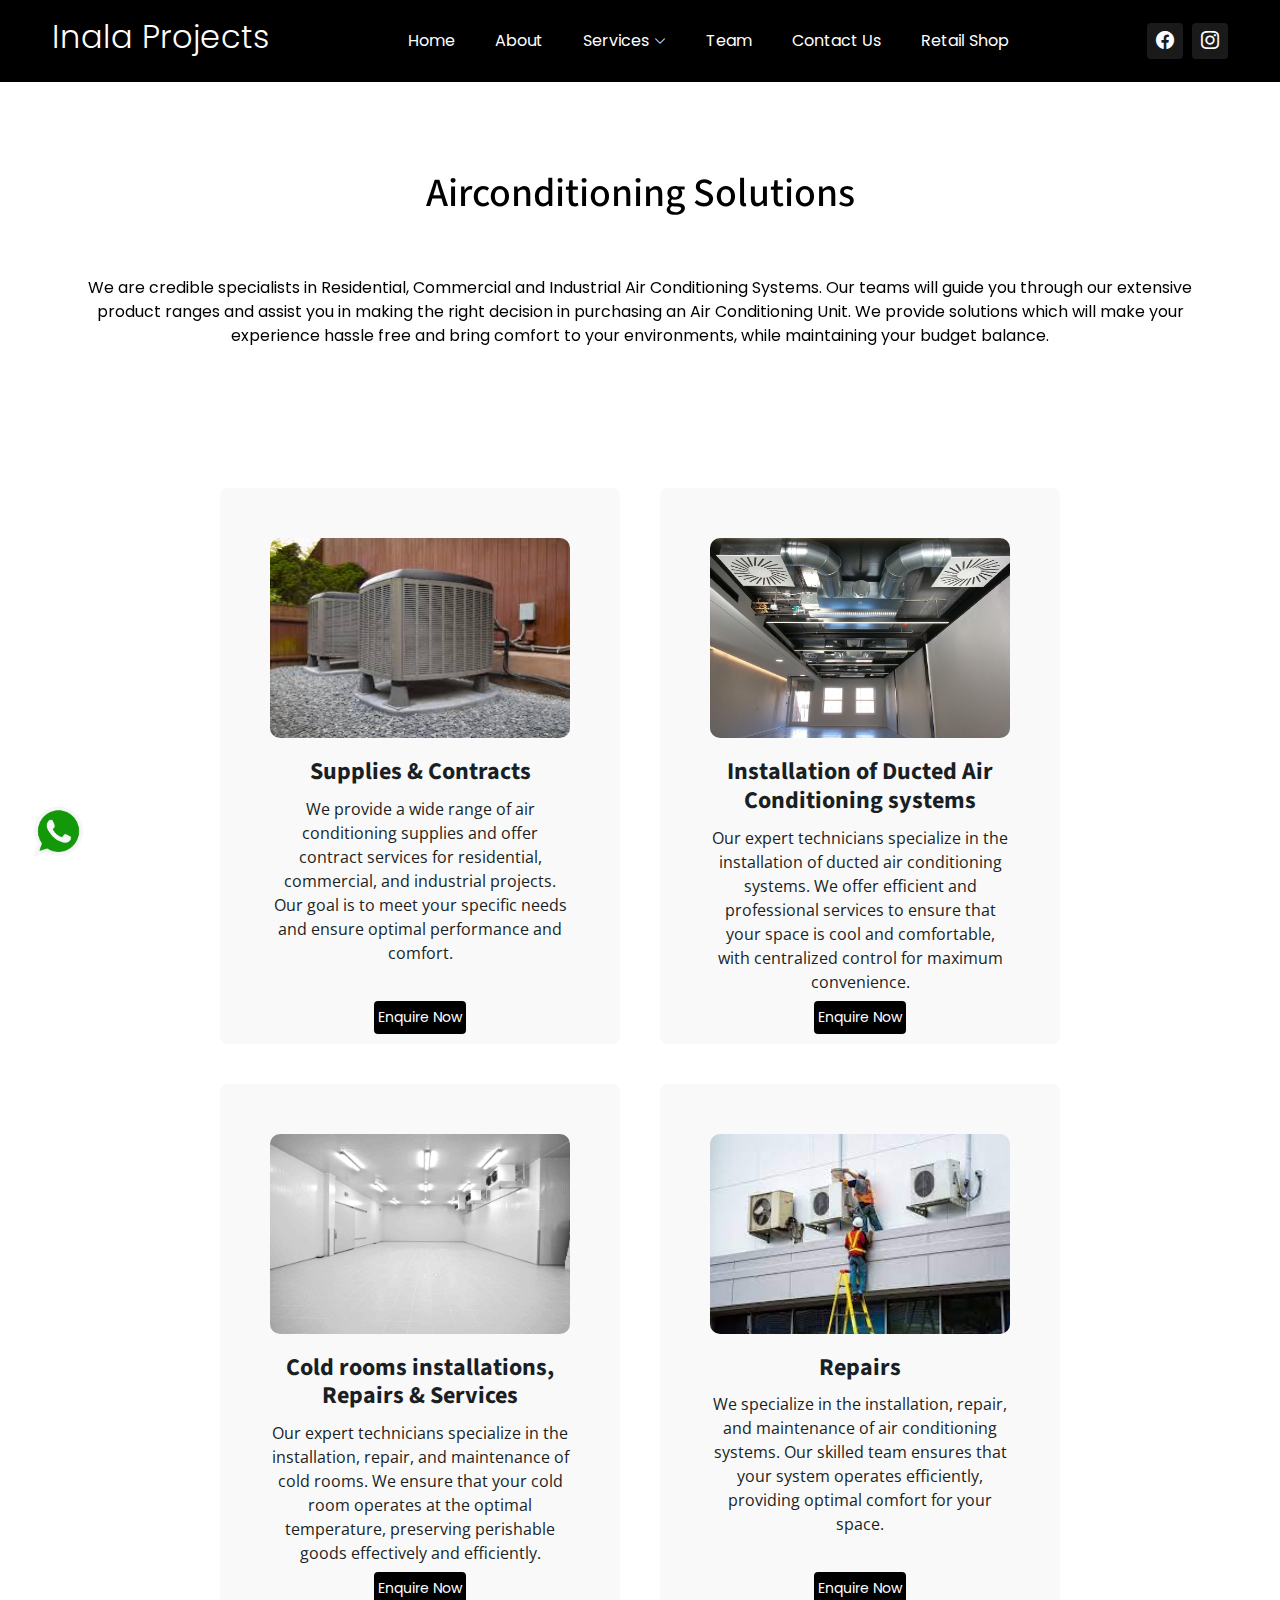
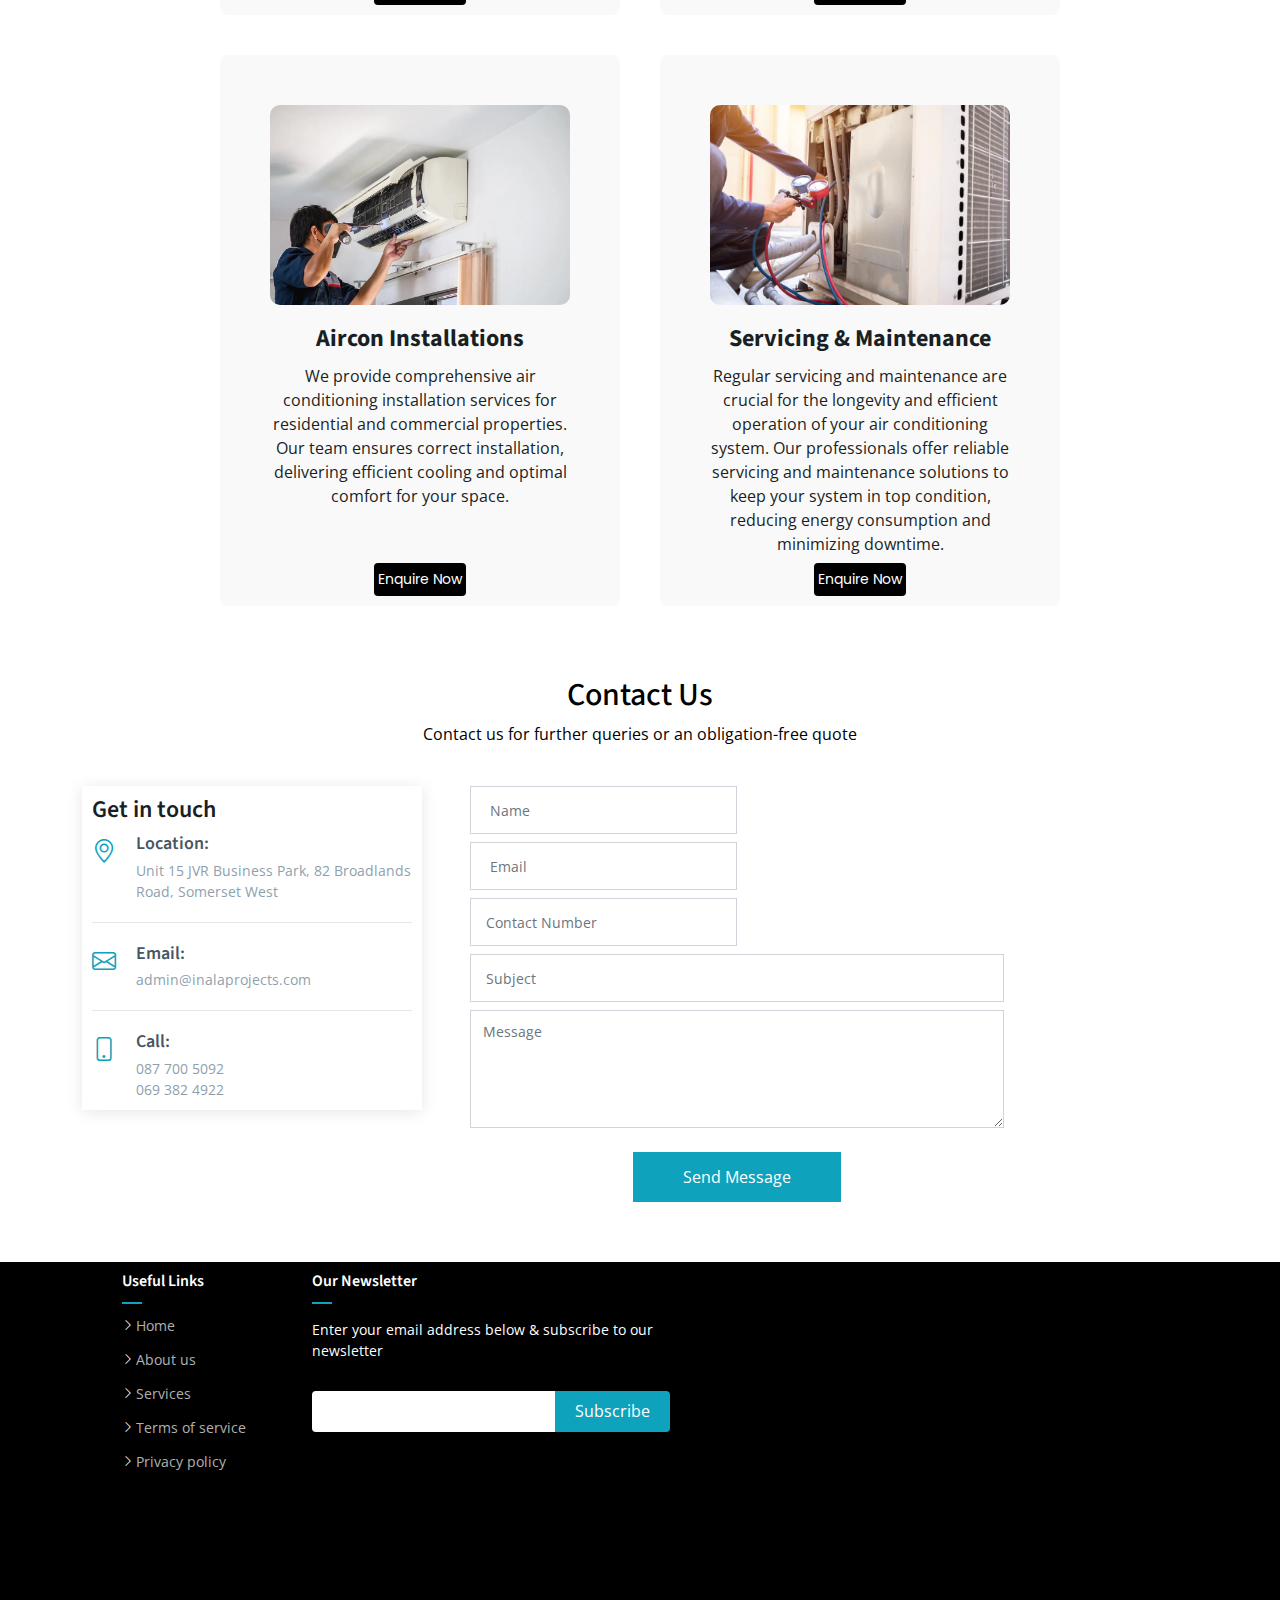
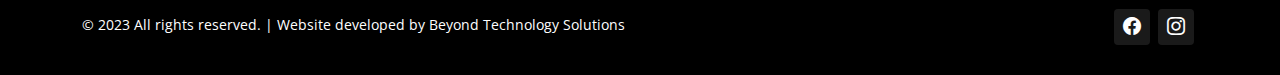
==== commit 2eb0a131: "new changes" ====
--- a/aircon.html
+++ b/aircon.html
@@ -1,130 +1,135 @@
-<!DOCTYPE html>
-<html lang="en">
-
-<head>
-  <!-- Google tag (gtag.js) -->
-<script async src="https://www.googletagmanager.com/gtag/js?id=G-N2QHZ98KJ5"></script>
-<script>
-  window.dataLayer = window.dataLayer || [];
-  function gtag(){dataLayer.push(arguments);}
-  gtag('js', new Date());
-
-  gtag('config', 'G-N2QHZ98KJ5');
-</script>
-  <meta charset="utf-8">
-  <meta content="width=device-width, initial-scale=1.0" name="viewport">
-
-  <title>Inala</title>
-  <meta content="" name="description">
-  <meta content="" name="keywords">
-  <!-- Google tag (gtag.js) -->
-<script async src="https://www.googletagmanager.com/gtag/js?id=AW-612122214"></script>
-<script>
-  window.dataLayer = window.dataLayer || [];
-  function gtag(){dataLayer.push(arguments);}
-  gtag('js', new Date());
-
-  gtag('config', 'AW-612122214');
-</script>
-
-  <!-- Favicons -->
- <!-- <link href="assets/img/favicon.png" rel="icon">
-  <link href="assets/img/apple-touch-icon.png" rel="apple-touch-icon">-->
-
-  <!-- Google Fonts -->
-  <link rel="preconnect" href="https://fonts.googleapis.com">
-  <link rel="preconnect" href="https://fonts.gstatic.com" crossorigin>
-  <link href="https://fonts.googleapis.com/css2?family=Open+Sans:ital,wght@0,300;0,400;0,500;0,600;0,700;1,300;1,400;1,500;1,600;1,700&family=Poppins:ital,wght@0,300;0,400;0,500;0,600;0,700;1,300;1,400;1,500;1,600;1,700&family=Source+Sans+Pro:ital,wght@0,300;0,400;0,600;0,700;1,300;1,400;1,600;1,700&display=swap" rel="stylesheet">
-
-  <!-- Vendor CSS Files -->
-  <link href="assets/vendor/bootstrap/css/bootstrap.min.css" rel="stylesheet">
-  <link href="assets/vendor/bootstrap-icons/bootstrap-icons.css" rel="stylesheet">
-  <link href="assets/vendor/aos/aos.css" rel="stylesheet">
-  <link href="assets/vendor/glightbox/css/glightbox.min.css" rel="stylesheet">
-  <link href="assets/vendor/swiper/swiper-bundle.min.css" rel="stylesheet">
-
-  <!-- Variables CSS Files. Uncomment your preferred color scheme -->
-  <link href="assets/css/variables.css" rel="stylesheet">
-  <!-- <link href="assets/css/variables-blue.css" rel="stylesheet"> -->
-  <!-- <link href="assets/css/variables-green.css" rel="stylesheet"> -->
-  <!-- <link href="assets/css/variables-orange.css" rel="stylesheet"> -->
-  <!-- <link href="assets/css/variables-purple.css" rel="stylesheet"> -->
-  <!-- <link href="assets/css/variables-red.css" rel="stylesheet"> -->
-  <!-- <link href="assets/css/variables-pink.css" rel="stylesheet"> -->
-
-  <!-- Template Main CSS File -->
-  <link href="assets/css/main.css" rel="stylesheet">
-
-  <!-- =======================================================
-  * Template Name: HeroBiz - v2.1.0
-  * Template URL: https://bootstrapmade.com/herobiz-bootstrap-business-template/
-  * Author: BootstrapMade.com
-  * License: https://bootstrapmade.com/license/
-  ======================================================== -->
-</head>
-
-<body>
-
-  <!-- ======= Header ======= -->
-  <header id="header" class="header fixed-top" data-scrollto-offset="0">
-    <div class="container-fluid d-flex align-items-center justify-content-between">
-
-      <a href="index.html" class="logo d-flex align-items-center scrollto me-auto me-lg-0">
-        <!-- Uncomment the line below if you also wish to use an image logo -->
-        <!-- <img src="assets/img/logo.png" alt=""> -->
-        <h1>Inala Projects</h1>
-      </a>
-
-      <nav id="navbar" class="navbar">
-        <ul>
-
-          <li class=><a href="index.html"><span>Home</span> </i></a>
-           <!-- <ul>
-              <li><a href="index.html">Home 1 - index.html</a></li>
-              <li><a href="index-2.html">Home 2 - index-2.html</a></li>
-              <li><a href="index-3.html" class="active">Home 3 - index-3.html</a></li>
-              <li><a href="index-4.html">Home 4 - index-4.html</a></li>
-            </ul>-->
-          </li>
-
-          <li><a class="nav-link scrollto" href="index.html#about">About</a></li>
-          <li class="dropdown"><a href="#"><span>Services</span> <i class="bi bi-chevron-down dropdown-indicator"></i></a>
-            <ul>
+ 
+ <!DOCTYPE html>
+ <html lang="en">
+ 
+ <head>
+ 
+   <!-- Google tag (gtag.js) -->
+ <script async src="https://www.googletagmanager.com/gtag/js?id=G-N2QHZ98KJ5"></script>
+ <script src="https://code.jquery.com/jquery-3.6.0.min.js"></script>
+ <script>
+   window.dataLayer = window.dataLayer || [];
+   function gtag(){dataLayer.push(arguments);}
+   gtag('js', new Date());
+ 
+   gtag('config', 'G-N2QHZ98KJ5');
+ </script>
+   <meta charset="utf-8">
+   <meta content="width=device-width, initial-scale=1.0" name="viewport">
+ 
+   <title>Inala</title>
+   <meta content="" name="description">
+   <meta content="" name="keywords">
+ <!-- Google tag (gtag.js) -->
+ <script async src="https://www.googletagmanager.com/gtag/js?id=AW-612122214"></script>
+ <script>
+   window.dataLayer = window.dataLayer || [];
+   function gtag(){dataLayer.push(arguments);}
+   gtag('js', new Date());
+ 
+   gtag('config', 'AW-612122214');
+ </script>
+ 
+ 
+   <!-- Favicons -->
+   <link href="assets/img/favicon.png" rel="icon">
+   <link href="assets/img/apple-touch-icon.png" rel="apple-touch-icon">
+ 
+   <!-- Google Fonts -->
+   <link rel="preconnect" href="https://fonts.googleapis.com">
+   <link rel="preconnect" href="https://fonts.gstatic.com" crossorigin>
+   <link href="https://fonts.googleapis.com/css2?family=Open+Sans:ital,wght@0,300;0,400;0,500;0,600;0,700;1,300;1,400;1,500;1,600;1,700&family=Poppins:ital,wght@0,300;0,400;0,500;0,600;0,700;1,300;1,400;1,500;1,600;1,700&family=Source+Sans+Pro:ital,wght@0,300;0,400;0,600;0,700;1,300;1,400;1,600;1,700&display=swap" rel="stylesheet">
+ 
+   <!-- Vendor CSS Files -->
+   <link href="assets/vendor/bootstrap/css/bootstrap.min.css" rel="stylesheet">
+   <link href="assets/vendor/bootstrap-icons/bootstrap-icons.css" rel="stylesheet">
+   <link href="assets/vendor/aos/aos.css" rel="stylesheet">
+   <link href="assets/vendor/glightbox/css/glightbox.min.css" rel="stylesheet">
+   <link href="assets/vendor/swiper/swiper-bundle.min.css" rel="stylesheet">
+ 
+   <!-- Variables CSS Files. Uncomment your preferred color scheme -->
+   <link href="assets/css/variables.css" rel="stylesheet">
+   <!-- <link href="assets/css/variables-blue.css" rel="stylesheet"> -->
+   <!-- <link href="assets/css/variables-green.css" rel="stylesheet"> -->
+   <!-- <link href="assets/css/variables-orange.css" rel="stylesheet"> -->
+   <!-- <link href="assets/css/variables-purple.css" rel="stylesheet"> -->
+   <!-- <link href="assets/css/variables-red.css" rel="stylesheet"> -->
+   <!-- <link href="assets/css/variables-pink.css" rel="stylesheet"> -->
+ 
+   <!-- Template Main CSS File -->
+   <link href="assets/css/main.css" rel="stylesheet">
+ 
+   <!-- =======================================================
+   * Template Name: HeroBiz - v2.1.0
+   * Template URL: https://bootstrapmade.com/herobiz-bootstrap-business-template/
+   * Author: BootstrapMade.com
+   * License: https://bootstrapmade.com/license/
+   ======================================================== -->
+ </head>
+ 
+ <body>
+ 
+   <!-- ======= Header ======= -->
+   <header id="header" class="header fixed-top" data-scrollto-offset="0">
+     <div class="container-fluid d-flex align-items-center justify-content-between">
+ 
+       <a href="index.html" class="logo d-flex align-items-center scrollto me-auto me-lg-0">
+         <!-- Uncomment the line below if you also wish to use an image logo -->
+         <!-- <img src="assets/img/logo.png" alt=""> -->
+         <h1>Inala Projects</h1>
+       </a>
+ 
+       <nav id="navbar" class="navbar">
+         <ul>
+ 
+           <li class=><a href="index.html"><span>Home</span> </i></a>
+            <!-- <ul>
+               <li><a href="index.html">Home 1 - index.html</a></li>
+               <li><a href="index-2.html">Home 2 - index-2.html</a></li>
+               <li><a href="index-3.html" class="active">Home 3 - index-3.html</a></li>
+               <li><a href="index-4.html">Home 4 - index-4.html</a></li>
+             </ul>-->
+           </li>
+ 
+           <li><a class="nav-link scrollto" href="index.html#about">About</a></li>
+           <li class="dropdown"><a href="index.html#services"><span>Services</span> <i class="bi bi-chevron-down dropdown-indicator"></i></a>
+             <ul>
               
-              <li><a href="automated-solution.html">Automated Solutions</a></li>
-              <li><a href="aircondition.html">Air-condition Solutions</a></li>
-              <li><a href="buliding-renovations.html" >Building & Renovations Solutions</a></li>
-              <li><a href="electrical.html">Electrical Solutions</a></li>
-              <li><a href="interiorsolutions.html">Interior Solutions </a></li>
-              <li><a href="plumbing.html">Plumbing Solutions</a></li>
-              <li><a href="property-mantainance.html">Property Maintenance Solutions </a></li>
-              <li><a href="PropertyProjectManagementSolutions.html"> Property & Project Management Solutions </a></li>
-              <li><a href="solar.html">Solar & Inverter Solutions </a></li>
-              <li><a href="roof-trusses-solutions.html">Roof Trusses Solutions </a></li>
-             <!-- 
-             <!-- <li><a href="plumbing.html">Plumbing Solutions</a></li>
-              <li><a href="aircondition.html">Air-condition Solutions</a></li>
-              <li><a href="automated-solution.html">Automated Solutions</a></li>
-              <li><a href="electrical.html">Electrical Solutions</a></li>
-              <li><a href="solar.html">Solar and Inverter Solutions </a></li>-->
-            </ul>
-          </li>
-
-          <li><a class="nav-link scrollto" href="index.html#team">Team</a></li>
-          <li><a class="nav-link scrollto" href="index.html#contact">Contact</a></li>
-          <li><a class="nav-link scrollto" href="https://www.inalaprojects.com/shop/" target="_blank">Retail Shop</a></li>
-
-        <i class="bi bi-list mobile-nav-toggle d-none"></i>
-      </nav><!-- .navbar -->
-
-      <div class="social-links order-first order-lg-last mb-3 mb-lg-0">
-      <!-- <a href="#" class="twitter"><i class="bi bi-twitter"></i></a>--> 
-      <a href="https://www.facebook.com/Inala.Projects.SA" target="_blank" class="facebook"><i class="bi bi-facebook"></i></a>
-      <a href="https://www.instagram.com/inala_projects/" target="_blank" class="instagram"><i class="bi bi-instagram"></i></a>
-      <!--  <a href="#" class="linkedin"><i class="bi bi-linkedin"></i></a>-->
-      </div>
-
-  </header><!-- End Header -->
+               <li><a href="automated-solution.html">Automated Solutions</a></li>
+               <li><a href="aircondition.html">Airconditioning Solutions</a></li>
+               <li><a href="buliding-renovations.html" >Building & Renovations Solutions</a></li>
+               <li><a href="electrical.html">Electrical Solutions</a></li>
+               <li><a href="interiorsolutions.html">Interior Solutions </a></li>
+               <li><a href="plumbing.html">Plumbing Solutions</a></li>
+               <li><a href="property-mantainance.html">Property Maintenance Solutions </a></li>
+               <li><a href="PropertyProjectManagementSolutions.html"> Property & Project Management Solutions </a></li>
+               <li><a href="solar.html">Solar & Inverter Solutions </a></li>
+               <li><a href="roof-trusses-solutions.html">Roof Trusses Solutions </a></li>
+              <!-- 
+               
+             
+              
+             -->
+             </ul>
+           </li>     
+         
+           <li><a class="nav-link scrollto" href="index.html#team">Team</a></li>
+           <li><a class="nav-link scrollto" href="contact.html">Contact Us</a></li>
+           <li><a class="nav-link scrollto" href="https://inalaprojects.com/retail-shop/" target="_blank">Retail Shop</a></li>
+ 
+         </ul>
+         <i class="bi bi-list mobile-nav-toggle d-none"></i>
+       </nav><!-- .navbar -->
+ 
+       <div class="social-links order-first order-lg-last mb-3 mb-lg-0">
+       <!-- <a href="#" class="twitter"><i class="bi bi-twitter"></i></a>--> 
+         <a href="https://www.facebook.com/Inala.Projects.SA" target="_blank" class="facebook"><i class="bi bi-facebook"></i></a>
+         <a href="https://www.instagram.com/inala_projects/" target="_blank" class="instagram"><i class="bi bi-instagram"></i></a>
+       <!--  <a href="#" class="linkedin"><i class="bi bi-linkedin"></i></a>-->
+       </div>
+ 
+     </div>
+   </header><!-- End Header -->
   <section id="hero-fullscreen" class="hero-fullscreenn d-flex align-items-center ">
     <div class="container d-flex flex-column align-items-center position-relative" data-aos="zoom-out">
       
@@ -301,7 +306,7 @@
 
         <div class="section-header" >
          
-          <p>Contact us for further queries or an obligation-free quote</p>
+          <p style="color:  black !important;">Contact us for further queries or an obligation-free quote</p>
         </div>
 
       </div>
@@ -349,17 +354,17 @@
             <form action="forms/contact.php" method="post" role="form" class="php-email-form">
               <div class="form-row">
                 <div class="col-md-6 form-group">
-                  <input type="text" name="name" class="form-control" id="name" placeholder="Your Name" data-rule="minlen:4" data-msg="Please enter at least 4 chars" />
+                  <input type="text" name="name" class="form-control" id="name" placeholder=" Name" data-rule="minlen:4" data-msg="Please enter at least 4 chars" />
                   <div class="validate"></div>
                 </div>
                 <div class="col-md-6 form-group">
-                  <input type="email" class="form-control" name="email" id="email" placeholder="Your Email" data-rule="email" data-msg="Please enter a valid email" />
+                  <input type="email" class="form-control" name="email" id="email" placeholder=" Email" data-rule="email" data-msg="Please enter a valid email" />
                   <div class="validate"></div>
-                </div>
-                <div class="col-md-6 form-group">
-                  <input type="phone" class="form-control" name="phone" id="contact" placeholder="Phone Number"data-rule="minlen:10" data-msg="Please enter a valid phone number" />
+                </div><div class="col-md-6 form-group">
+                  <input type="phone" class="form-control" name="contact" id="contact" placeholder="Contact Number" data-rule="minlen:7" data-msg="Please enter valid contact number" />
                   <div class="validate"></div>
                 </div>
+
               </div>
               <div class="form-group">
                 <input type="text" class="form-control" name="subject" id="subject" placeholder="Subject" data-rule="minlen:4" data-msg="Please enter at least 8 chars of subject" />
